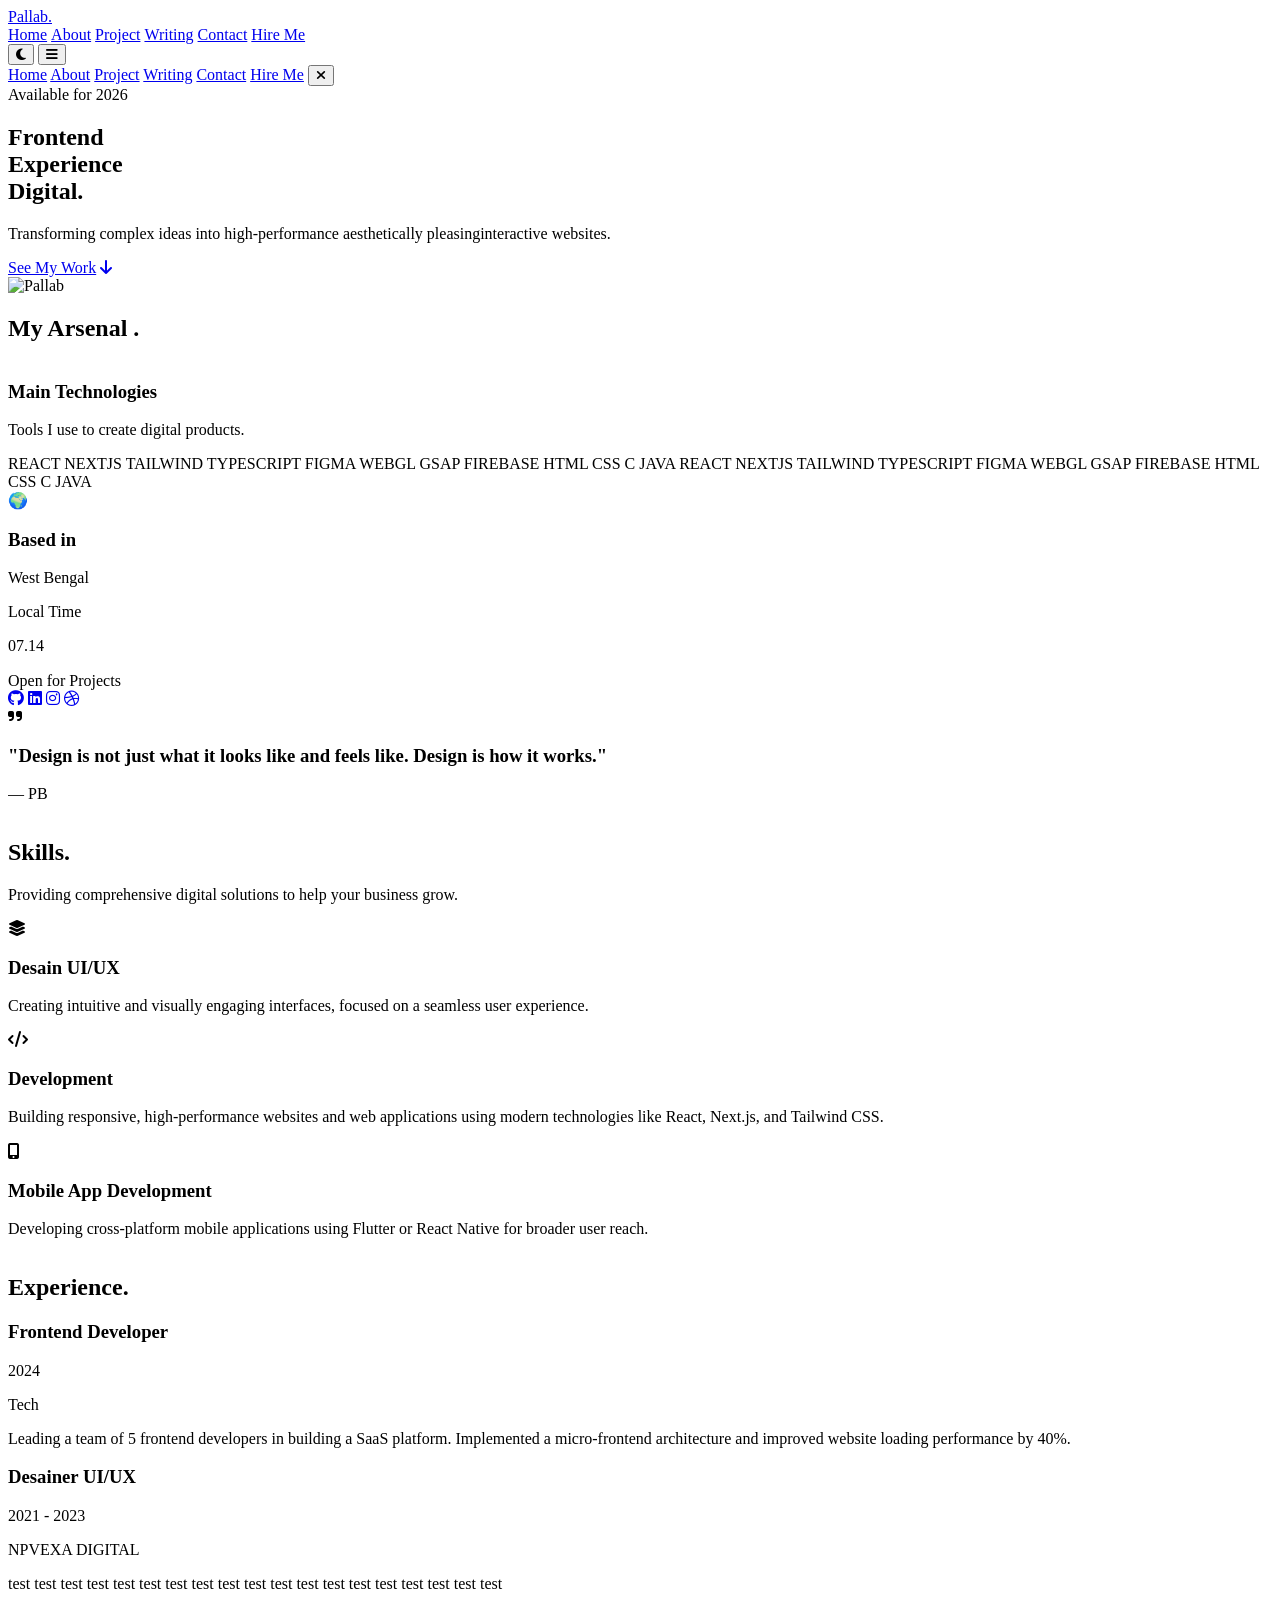
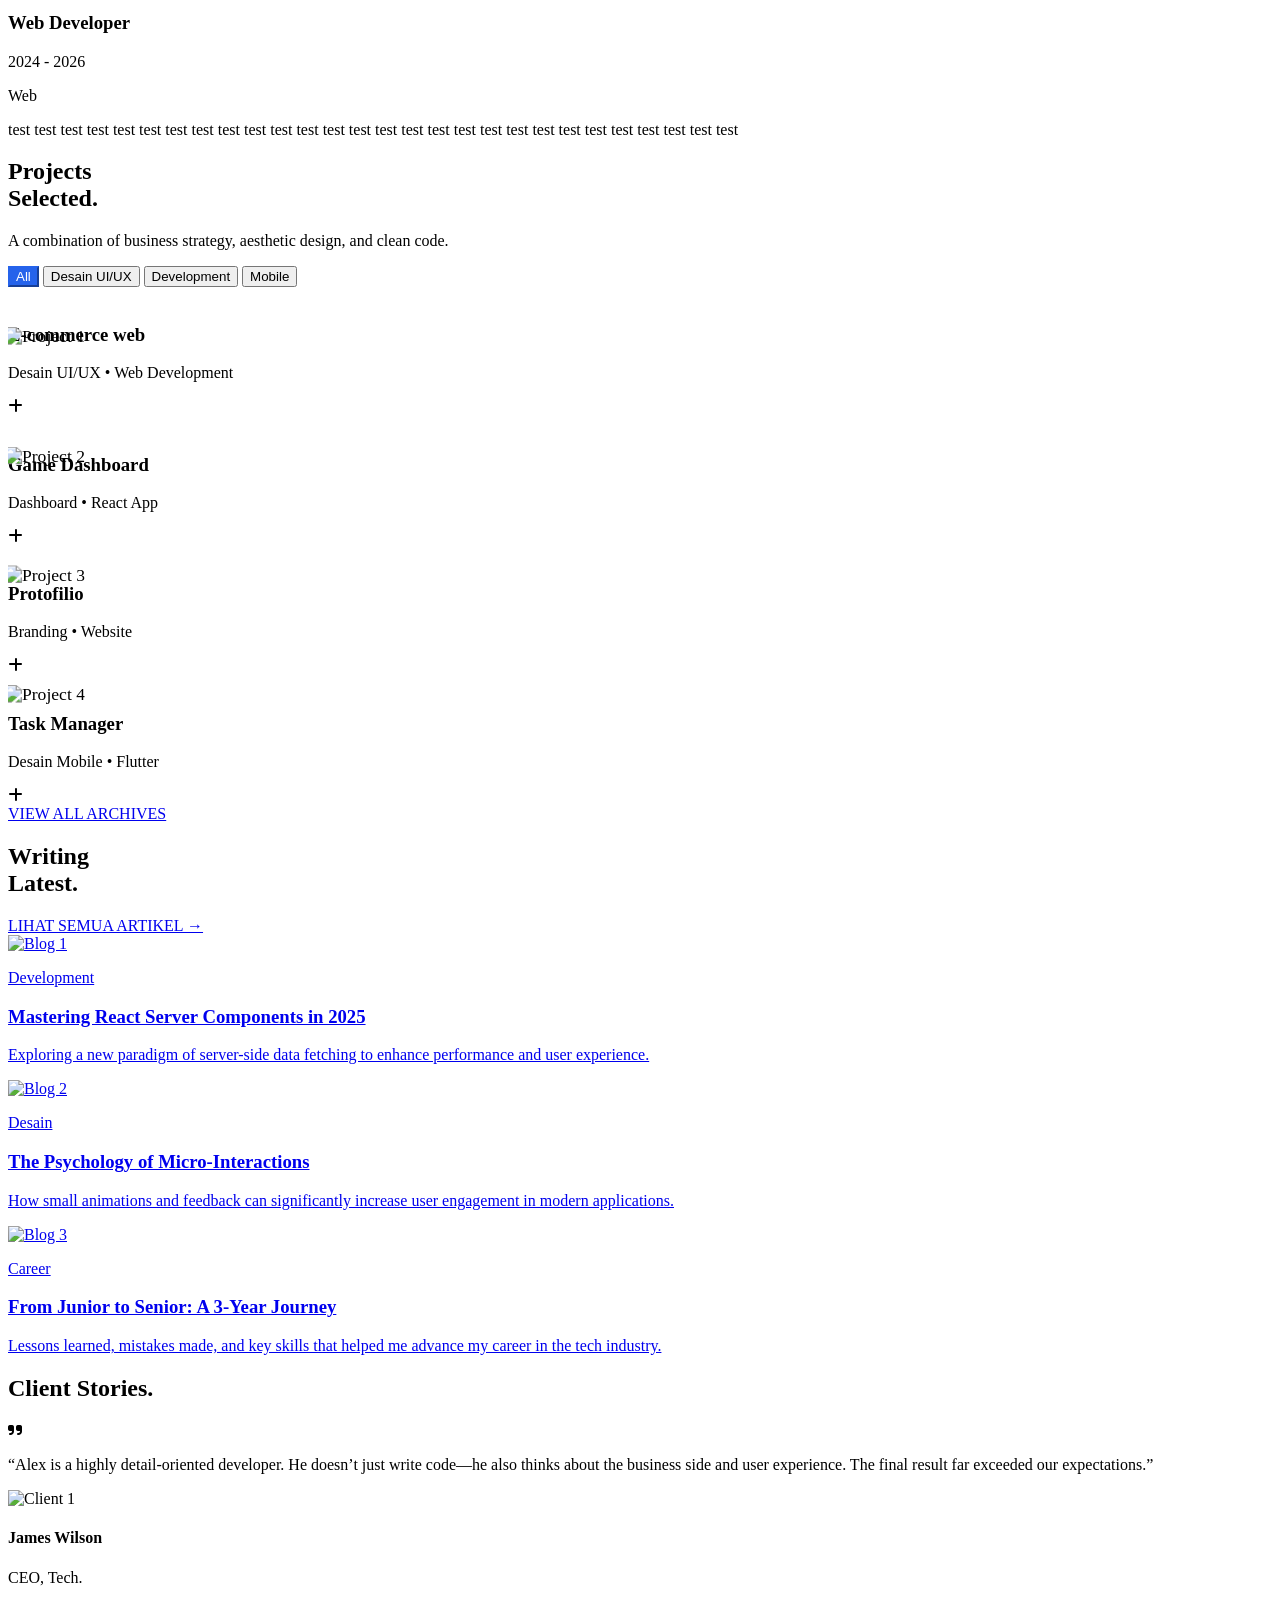
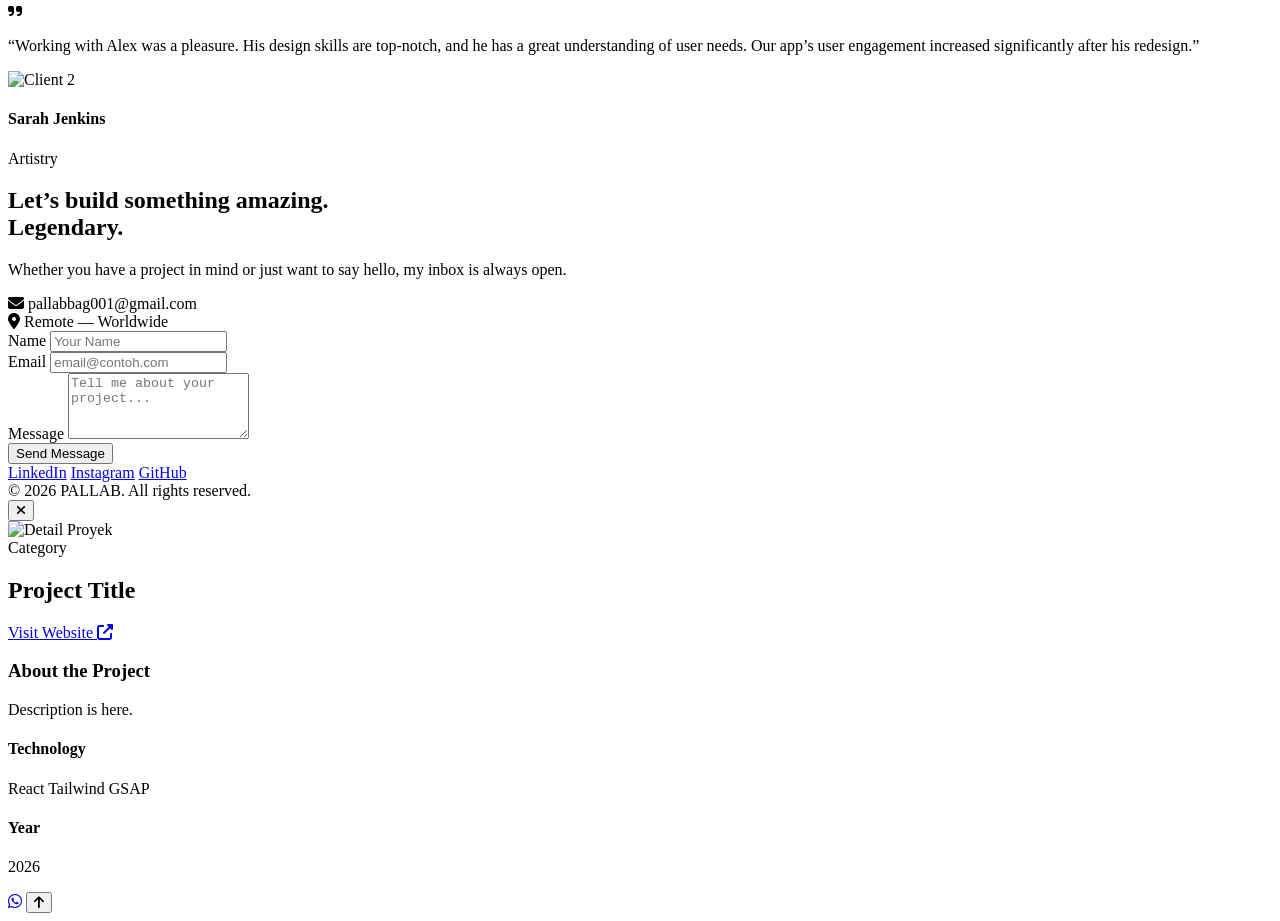
==== index.html @ 5e5b1714 "Add files via upload" ====
<!DOCTYPE html>
<html lang="id" class="scroll-smooth">
<head>
    <meta charset="UTF-8">
    <meta name="viewport" content="width=device-width, initial-scale=1.0">
    <title>PALLAB</title>
    <meta name="description" content="Portofolio PALLAB, seorang Creative Developer dan Desainer UI/UX berbasis di Indonesia yang mengkhususkan diri dalam pengalaman web interaktif.">
    <meta name="keywords" content="Creative Developer, UI/UX Designer, Frontend Developer, React, Tailwind CSS, Indonesia, Portfolio">
    <meta name="author" content="PALLAB">
    <meta name="theme-color" content="#2563eb">

    <!-- Google Fonts -->
    <link rel="preconnect" href="https://fonts.googleapis.com">
    <link rel="preconnect" href="https://fonts.gstatic.com" crossorigin>
    <link href="https://fonts.googleapis.com/css2?family=Plus+Jakarta+Sans:wght@300;400;500;600;700&family=Space+Grotesk:wght@500;700&display=swap" rel="stylesheet">
    
    <!-- Font Awesome -->
    <link rel="stylesheet" href="https://cdnjs.cloudflare.com/ajax/libs/font-awesome/6.4.0/css/all.min.css">

    <!-- Tailwind CSS (CDN) -->
    <script src="https://cdn.tailwindcss.com"></script>

    <!-- Tailwind Configuration -->
    <script>
        tailwind.config = {
            darkMode: 'class',
            theme: {
                fontFamily: {
                    sans: ['"Plus Jakarta Sans"', 'sans-serif'],
                    display: ['"Space Grotesk"', 'sans-serif'],
                },
                extend: {
                    colors: {
                        primary: '#2563eb',
                        secondary: '#4f46e5',
                        dark: '#050505',
                        surface: '#0a0a0a',
                        whatsapp: '#25D366',
                    },
                    animation: {
                        'fade-up': 'fadeUp 1s cubic-bezier(0.2, 0.8, 0.2, 1) forwards',
                        'marquee': 'marquee 30s linear infinite',
                        'spin-slow': 'spin 15s linear infinite',
                        'pulse-slow': 'pulse 4s cubic-bezier(0.4, 0, 0.6, 1) infinite',
                        'text-reveal': 'textReveal 1.2s cubic-bezier(0.2, 0.8, 0.2, 1) forwards',
                    },
                    keyframes: {
                        fadeUp: {
                            '0%': { opacity: '0', transform: 'translateY(40px)', filter: 'blur(10px)' },
                            '100%': { opacity: '1', transform: 'translateY(0)', filter: 'blur(0)' },
                        },
                        textReveal: {
                            '0%': { transform: 'translateY(100%)' },
                            '100%': { transform: 'translateY(0)' },
                        },
                        marquee: {
                            '0%': { transform: 'translateX(0%)' },
                            '100%': { transform: 'translateX(-100%)' },
                        }
                    }
                }
            }
        }
    </script>

    <!-- External Styles -->
    <link rel="stylesheet" href="styles.css">
</head>
<body class="bg-slate-50 text-slate-800 dark:bg-dark dark:text-slate-200 transition-colors duration-500 selection:bg-primary selection:text-white overflow-x-hidden">

    <!-- [NEW] Noise Texture Overlay -->
    <div class="fixed inset-0 z-[1] bg-noise pointer-events-none opacity-40 mix-blend-overlay"></div>

    <!-- Preloader -->
    <div id="preloader" class="fixed inset-0 z-[9999] bg-slate-50 dark:bg-dark flex items-center justify-center">
        <div class="flex flex-col items-center gap-4">
            <div class="relative w-16 h-16">
                <div class="absolute inset-0 border-4 border-slate-200 dark:border-white/10 rounded-full"></div>
                <div class="absolute inset-0 border-4 border-primary rounded-full border-t-transparent animate-spin"></div>
            </div>
            <span class="text-sm font-bold tracking-widest uppercase animate-pulse">PALLAB...</span>
        </div>
    </div>

    <!-- Toast Notification Container -->
    <div id="toast-container" class="fixed bottom-8 left-1/2 -translate-x-1/2 z-[100] flex flex-col gap-2 pointer-events-none"></div>

    <!-- Background Elements -->
    <div class="fixed inset-0 z-0 bg-grid-pattern pointer-events-none"></div>
    <div class="fixed top-0 left-1/2 -translate-x-1/2 w-[800px] h-[500px] bg-primary/20 rounded-full blur-[120px] pointer-events-none opacity-50 dark:opacity-20 z-0"></div>

    <!-- Navigation -->
    <header class="fixed top-0 left-0 right-0 z-50 flex justify-center px-4 pt-6">
        <nav class="bg-white/70 dark:bg-surface/70 backdrop-blur-xl border border-slate-200 dark:border-white/10 rounded-full px-6 py-3 flex items-center gap-8 shadow-sm transition-all duration-300 w-full max-w-4xl justify-between md:justify-start reveal-on-scroll">
            
            <a href="#" class="text-xl font-bold font-display tracking-tight text-slate-900 dark:text-white hoverable magnetic-btn focus:outline-none relative z-20">
                Pallab<span class="text-primary">.</span>
            </a>

            <!-- Desktop Menu -->
            <div class="hidden md:flex items-center gap-6 text-sm font-medium ml-auto relative z-20" id="desktop-menu">
                <a href="#home" class="nav-link text-slate-600 dark:text-slate-400 hover:text-primary dark:hover:text-white transition-colors hoverable magnetic-btn">Home</a>
                <a href="#about" class="nav-link text-slate-600 dark:text-slate-400 hover:text-primary dark:hover:text-white transition-colors hoverable magnetic-btn">About</a>
                <a href="#work" class="nav-link text-slate-600 dark:text-slate-400 hover:text-primary dark:hover:text-white transition-colors hoverable magnetic-btn">Project</a>
                <a href="#writing" class="nav-link text-slate-600 dark:text-slate-400 hover:text-primary dark:hover:text-white transition-colors hoverable magnetic-btn">Writing</a>
                <a href="#contact" class="nav-link text-slate-600 dark:text-slate-400 hover:text-primary dark:hover:text-white transition-colors hoverable magnetic-btn">Contact</a>
                <a href="#contact" class="px-5 py-2 bg-slate-900 dark:bg-white text-white dark:text-black rounded-full font-bold text-xs hover:scale-105 transition-transform hoverable magnetic-btn">Hire Me</a>
            </div>

            <div class="flex items-center gap-3 md:ml-4 border-l border-slate-200 dark:border-white/10 pl-4 md:pl-6 relative z-20">
                <button id="theme-toggle" aria-label="Ganti Mode Gelap" class="w-8 h-8 rounded-full flex items-center justify-center text-slate-500 hover:bg-slate-100 dark:hover:bg-white/10 transition-colors hoverable magnetic-btn focus:outline-none">
                    <i class="fas fa-moon"></i>
                </button>
                <button id="mobile-menu-btn" aria-label="Buka Menu" class="md:hidden text-slate-900 dark:text-white p-1 hoverable magnetic-btn focus:outline-none">
                    <i class="fas fa-bars text-lg"></i>
                </button>
            </div>
        </nav>
    </header>

    <!-- Mobile Menu Overlay -->
    <div id="mobile-menu" class="fixed inset-0 z-40 bg-white/95 dark:bg-black/95 backdrop-blur-xl flex flex-col items-center justify-center gap-8 opacity-0 pointer-events-none transition-all duration-300">
        <a href="#home" class="text-3xl font-display font-bold mobile-link hover:text-primary hoverable">Home</a>
        <a href="#about" class="text-3xl font-display font-bold mobile-link hover:text-primary hoverable">About</a>
        <a href="#work" class="text-3xl font-display font-bold mobile-link hover:text-primary hoverable">Project</a>
        <a href="#writing" class="text-3xl font-display font-bold mobile-link hover:text-primary hoverable">Writing</a>
        <a href="#contact" class="text-3xl font-display font-bold mobile-link hover:text-primary hoverable">Contact</a>
        <a href="#contact" class="px-6 py-3 bg-slate-900 text-white rounded-full text-2xl font-display font-bold mobile-link hoverable">Hire Me</a>
        <button id="close-menu" aria-label="Tutup Menu" class="absolute top-8 right-8 text-slate-500 hover:text-black dark:hover:text-white hoverable">
            <i class="fas fa-times text-2xl"></i>
        </button>
    </div>

    <!-- Hero Section -->
    <section id="home" class="section-spy relative min-h-screen flex items-center justify-center pt-20 overflow-hidden">
        <div class="container mx-auto px-6 relative z-10 max-w-6xl">
            <div class="grid grid-cols-1 lg:grid-cols-2 gap-12 items-center">
                <div class="text-center lg:text-left order-2 lg:order-1">
                    <div class="hero-badge inline-flex items-center gap-2 px-3 py-1.5 rounded-full bg-white/60 dark:bg-white/5 border border-slate-200 dark:border-white/10 backdrop-blur-sm mb-6">
                        <span class="relative flex h-2 w-2">
                            <span class="animate-ping absolute inline-flex h-full w-full rounded-full bg-green-400 opacity-75"></span>
                            <span class="relative inline-flex rounded-full h-2 w-2 bg-green-500"></span>
                        </span>
                        <span class="text-[10px] font-bold uppercase tracking-widest text-slate-500 dark:text-slate-400">Available for 2026</span>
                    </div>

                    <!-- Masked Text Reveal Animation -->
<h1 class="font-display text-5xl md:text-7xl lg:text-[6rem] font-bold leading-[1.1] md:leading-[0.9] tracking-tight mb-6 text-slate-900 dark:text-white">
    <!-- Baris 1: Muncul biasa dengan masking -->
    <div class="hero-heading-line overflow-hidden">
        <span class="block">Frontend</span>
    </div>
    
    <!-- Baris 2: Efek Gradasi Bergerak + Masking -->
    <div class="hero-heading-line overflow-hidden pb-2">
        <span class="block text-transparent bg-clip-text bg-gradient-to-r from-primary via-purple-500 to-secondary animate-gradient-x bg-[length:200%_auto]">Experience</span>
    </div>
    
    <!-- Baris 3: Muncul biasa dengan masking -->
    <div class="hero-heading-line overflow-hidden">
        <span class="block">Digital.</span>
    </div>
</h1>

                    <p class="hero-description text-lg text-slate-600 dark:text-slate-400 max-w-md mx-auto lg:mx-0 mb-10 leading-relaxed">
                        Transforming complex ideas into high-performance <span class="text-slate-900 dark:text-white font-semibold">aesthetically pleasing</span>interactive websites.
                    </p>

                    <div class="hero-buttons flex flex-col sm:flex-row gap-4 justify-center lg:justify-start">
                        <a href="#work" class="group relative px-8 py-3.5 bg-slate-900 dark:bg-white text-white dark:text-black rounded-full font-bold overflow-hidden hover:scale-[1.02] transition-transform shadow-xl shadow-primary/10 hoverable magnetic-btn focus:outline-none">
                            <span class="relative z-10">See My Work</span>
                            <div class="absolute inset-0 bg-primary transform scale-x-0 group-hover:scale-x-100 transition-transform origin-left duration-300"></div>
                        </a>
                        <a href="#contact" class="flex items-center justify-center w-12 h-12 rounded-full border border-slate-200 dark:border-white/20 hover:border-primary hover:text-primary transition-colors hoverable magnetic-btn focus:outline-none" aria-label="Gulir ke Kontak">
                            <i class="fas fa-arrow-down animate-bounce"></i>
                        </a>
                    </div>
                </div>

                <div class="hero-image-container relative h-[400px] md:h-[600px] flex items-center justify-center order-1 lg:order-2 perspective-1000">
                    <div class="absolute inset-0 bg-gradient-to-tr from-primary/20 to-secondary/20 rounded-full blur-3xl animate-pulse-slow"></div>
                    <div class="hero-circle-outer absolute w-64 h-64 md:w-96 md:h-96 border border-slate-200 dark:border-white/10 rounded-full animate-spin-slow"></div>
                    <div class="hero-circle-middle absolute w-48 h-48 md:w-72 md:h-72 border border-dashed border-slate-300 dark:border-white/20 rounded-full animate-spin-slow [animation-direction:reverse]"></div>
                    
                    <div class="hero-profile-img hero-image-glow relative w-56 h-56 md:w-80 md:h-80 rounded-full overflow-hidden border-4 border-white dark:border-white/10 shadow-2xl animate-[float_6s_ease-in-out_infinite] z-10 group cursor-pointer hoverable magnetic-btn">
                        <img src="images/photo1.png" 
                             alt="Pallab" 
                             width="800" height="800"
                             class="w-full h-full object-cover transition-transform duration-500 group-hover:scale-110">
                    </div>
                </div>
            </div>
        </div>
    </section>

    
    <section id="about" class="section-spy py-20 bg-white/50 dark:bg-white/5 border-y border-slate-200 dark:border-white/5 backdrop-blur-sm relative z-10">
        <div class="container mx-auto px-6 max-w-6xl">
            <h2 class="font-display text-4xl font-bold text-slate-900 dark:text-white mb-12 reveal-on-scroll">My Arsenal <span class="text-primary">.</span></h2>
            
            <div class="grid grid-cols-1 md:grid-cols-3 md:grid-rows-2 gap-6 h-auto md:h-[500px]">
                
                <!-- Card 1 -->
                <div class="bento-card spotlight-card col-span-1 md:col-span-2 bg-slate-100 dark:bg-surface border border-slate-200 dark:border-white/10 rounded-3xl p-8 flex flex-col justify-between overflow-hidden relative group hoverable reveal-on-scroll">
                    <div class="spotlight-overlay"></div>
                    <div class="absolute inset-0 bg-grid-pattern opacity-10 pointer-events-none"></div>
                    <div class="z-10">
                        <h3 class="text-xl font-bold text-slate-900 dark:text-white mb-2">Main Technologies</h3>
                        <p class="text-slate-500 text-sm">Tools I use to create digital products.</p>
                    </div>
                    <div class="absolute bottom-8 left-0 right-0 w-full overflow-hidden">
                        <div class="flex gap-8 animate-marquee whitespace-nowrap opacity-50 group-hover:opacity-100 transition-opacity">
                            <span class="text-5xl font-display font-bold text-slate-300 dark:text-slate-700">REACT NEXTJS TAILWIND TYPESCRIPT FIGMA WEBGL GSAP FIREBASE HTML CSS C JAVA</span>
                            <span class="text-5xl font-display font-bold text-slate-300 dark:text-slate-700">REACT NEXTJS TAILWIND TYPESCRIPT FIGMA WEBGL GSAP FIREBASE HTML CSS C JAVA</span>
                        </div>
                    </div>
                </div>

                <!-- Card 2 -->
                <div class="bento-card spotlight-card col-span-1 bg-slate-900 text-white rounded-3xl p-8 flex flex-col justify-between relative overflow-hidden hoverable reveal-on-scroll delay-100">
                    <div class="spotlight-overlay"></div>
                    <div class="absolute top-0 right-0 w-32 h-32 bg-primary blur-3xl opacity-30 rounded-full"></div>
                    <div class="relative z-10">
                        <div class="w-12 h-12 bg-white/10 rounded-full flex items-center justify-center mb-4 text-2xl animate-spin-slow">
                            🌍
                        </div>
                        <h3 class="text-xl font-bold mb-1">Based in</h3>
                        <p class="text-slate-400">West Bengal</p>
                    </div>
                    <div class="relative z-10">
                        <p class="text-xs text-slate-400 uppercase tracking-wider mb-1">Local Time</p>
                        <p id="local-time" class="text-3xl font-display font-bold font-mono">00:00</p>
                    </div>
                </div>

                <!-- Card 3 -->
                <div class="bento-card spotlight-card col-span-1 bg-white dark:bg-surface border border-slate-200 dark:border-white/10 rounded-3xl p-8 flex flex-col justify-center gap-6 hoverable reveal-on-scroll delay-200">
                    <div class="spotlight-overlay"></div>
                    <div class="relative z-10">
                        <span class="inline-flex items-center gap-2 px-3 py-1 rounded-full bg-green-100 dark:bg-green-900/30 text-green-600 dark:text-green-400 text-xs font-bold uppercase tracking-wide">
                            <span class="w-2 h-2 rounded-full bg-green-500 animate-pulse"></span> Open for Projects
                        </span>
                    </div>
                    <div class="flex gap-4 text-2xl text-slate-600 dark:text-slate-400 relative z-10">
                            <a href="https://github.com/PALLAB2005" target="_blank" rel="noopener noreferrer" class="hover:text-primary transition-colors hover:scale-110 transform"><i class="fab fa-github"></i></a>
                            <a href="https://www.linkedin.com/in/pallab-bag-816842332/" target="_blank" rel="noopener noreferrer" class="hover:text-primary transition-colors hover:scale-110 transform"><i class="fab fa-linkedin"></i></a>
                        <a href="https://www.instagram.com/_pallab_7890/" target="_blank" rel="noopener noreferrer" class="hover:text-primary transition-colors hover:scale-110 transform"><i class="fab fa-instagram"></i></a>
                        <a href="#" class="hover:text-primary transition-colors hover:scale-110 transform"><i class="fab fa-dribbble"></i></a>
                    </div>
                </div>

                <!-- Card 4 -->
                <div class="bento-card spotlight-card col-span-1 md:col-span-2 bg-gradient-to-br from-primary to-secondary text-white rounded-3xl p-8 flex flex-col justify-center relative overflow-hidden hoverable reveal-on-scroll delay-300">
                    <div class="spotlight-overlay"></div>
                    <i class="fas fa-quote-right absolute top-8 right-8 text-6xl text-white/10"></i>
                    <h3 class="text-2xl md:text-3xl font-display font-bold leading-tight relative z-10 max-w-lg">
                        "Design is not just what it looks like and feels like. Design is how it works."
                    </h3>
                    <p class="mt-4 text-white/80 text-sm font-mono relative z-10">— PB</p>
                </div>

            </div>
        </div>
    </section>

    <!-- Services Section -->
    <section id="services" class="section-spy py-24 relative z-10">
        <div class="container mx-auto px-6 max-w-6xl">
            <div class="text-center mb-16 reveal-on-scroll">
                <h2 class="font-display text-4xl md:text-5xl font-bold text-slate-900 dark:text-white mb-4">
                    Skills<span class="text-primary">.</span>
                </h2>
                <p class="text-slate-500 max-w-lg mx-auto">
                    Providing comprehensive digital solutions to help your business grow.
                </p>
            </div>

            <div class="grid grid-cols-1 md:grid-cols-3 gap-8">
                <div class="p-8 rounded-2xl bg-white dark:bg-surface border border-slate-200 dark:border-white/10 hover:border-primary/50 transition-all duration-300 hover:-translate-y-2 group hoverable reveal-on-scroll spotlight-card">
                    <div class="spotlight-overlay"></div>
                    <div class="w-12 h-12 bg-primary/10 rounded-lg flex items-center justify-center text-primary mb-6 text-2xl group-hover:bg-primary group-hover:text-white transition-colors relative z-10">
                        <i class="fas fa-layer-group"></i>
                    </div>
                    <h3 class="text-xl font-bold font-display text-slate-900 dark:text-white mb-3 relative z-10">Desain UI/UX</h3>
                    <p class="text-slate-500 text-sm leading-relaxed relative z-10">
                        Creating intuitive and visually engaging interfaces, focused on a seamless user experience.
                    </p>
                </div>
                <div class="p-8 rounded-2xl bg-white dark:bg-surface border border-slate-200 dark:border-white/10 hover:border-primary/50 transition-all duration-300 hover:-translate-y-2 group hoverable reveal-on-scroll delay-100 spotlight-card">
                    <div class="spotlight-overlay"></div>
                    <div class="w-12 h-12 bg-primary/10 rounded-lg flex items-center justify-center text-primary mb-6 text-2xl group-hover:bg-primary group-hover:text-white transition-colors relative z-10">
                        <i class="fas fa-code"></i>
                    </div>
                    <h3 class="text-xl font-bold font-display text-slate-900 dark:text-white mb-3 relative z-10">Development</h3>
                    <p class="text-slate-500 text-sm leading-relaxed relative z-10">
                        Building responsive, high-performance websites and web applications using modern technologies like React, Next.js, and Tailwind CSS.
                    </p>
                </div>
                <div class="p-8 rounded-2xl bg-white dark:bg-surface border border-slate-200 dark:border-white/10 hover:border-primary/50 transition-all duration-300 hover:-translate-y-2 group hoverable reveal-on-scroll delay-200 spotlight-card">
                    <div class="spotlight-overlay"></div>
                    <div class="w-12 h-12 bg-primary/10 rounded-lg flex items-center justify-center text-primary mb-6 text-2xl group-hover:bg-primary group-hover:text-white transition-colors relative z-10">
                        <i class="fas fa-mobile-alt"></i>
                    </div>
                    <h3 class="text-xl font-bold font-display text-slate-900 dark:text-white mb-3 relative z-10">Mobile App Development</h3>
                    <p class="text-slate-500 text-sm leading-relaxed relative z-10">
                        Developing cross-platform mobile applications using Flutter or React Native for broader user reach.
                    </p>
                </div>
            </div>
        </div>
    </section>

    <!-- Experience Section -->
    <section id="experience" class="section-spy py-24 bg-slate-50 dark:bg-[#080808]">
        <div class="container mx-auto px-6 max-w-5xl">
            <h2 class="font-display text-4xl md:text-5xl font-bold text-slate-900 dark:text-white mb-16 text-center reveal-on-scroll">
                Experience<span class="text-primary">.</span>
            </h2>

            <div class="relative border-l border-slate-200 dark:border-white/10 ml-4 md:ml-10 space-y-12">
                
                <!-- Item 1 -->
                <div class="relative pl-8 md:pl-12 group reveal-on-scroll">
                    <span class="absolute -left-[5px] top-2 w-2.5 h-2.5 rounded-full bg-slate-300 dark:bg-slate-700 group-hover:bg-primary transition-colors ring-4 ring-transparent group-hover:ring-primary/20"></span>
                    <div class="flex flex-col sm:flex-row gap-2 sm:items-center mb-2">
                        <h3 class="text-xl font-bold font-display text-slate-900 dark:text-white group-hover:text-primary transition-colors"> Frontend Developer</h3>
                        <span class="text-xs font-bold px-2 py-1 rounded bg-slate-200 dark:bg-white/10 text-slate-600 dark:text-slate-300 w-fit">2024</span>
                    </div>
                    <p class="text-primary font-medium mb-2">Tech</p>
                    <p class="text-slate-500 text-sm leading-relaxed max-w-2xl">
                       Leading a team of 5 frontend developers in building a SaaS platform. Implemented a micro-frontend architecture and improved website loading performance by 40%.
                    </p>
                </div>

                <!-- Item 2 -->
                <div class="relative pl-8 md:pl-12 group reveal-on-scroll delay-100">
                    <span class="absolute -left-[5px] top-2 w-2.5 h-2.5 rounded-full bg-slate-300 dark:bg-slate-700 group-hover:bg-primary transition-colors ring-4 ring-transparent group-hover:ring-primary/20"></span>
                    <div class="flex flex-col sm:flex-row gap-2 sm:items-center mb-2">
                        <h3 class="text-xl font-bold font-display text-slate-900 dark:text-white group-hover:text-primary transition-colors">Desainer UI/UX</h3>
                        <span class="text-xs font-bold px-2 py-1 rounded bg-slate-200 dark:bg-white/10 text-slate-600 dark:text-slate-300 w-fit">2021 - 2023</span>
                    </div>
                    <p class="text-primary font-medium mb-2">NPVEXA DIGITAL </p>
                    <p class="text-slate-500 text-sm leading-relaxed max-w-2xl">
                        test test test test test test test test test test test test test test test test test test test 
                    </p>
                </div>

                <!-- Item 3 -->
                <div class="relative pl-8 md:pl-12 group reveal-on-scroll delay-200">
                    <span class="absolute -left-[5px] top-2 w-2.5 h-2.5 rounded-full bg-slate-300 dark:bg-slate-700 group-hover:bg-primary transition-colors ring-4 ring-transparent group-hover:ring-primary/20"></span>
                    <div class="flex flex-col sm:flex-row gap-2 sm:items-center mb-2">
                        <h3 class="text-xl font-bold font-display text-slate-900 dark:text-white group-hover:text-primary transition-colors">Web Developer </h3>
                        <span class="text-xs font-bold px-2 py-1 rounded bg-slate-200 dark:bg-white/10 text-slate-600 dark:text-slate-300 w-fit">2024 - 2026</span>
                    </div>
                    <p class="text-primary font-medium mb-2">Web</p>
                    <p class="text-slate-500 text-sm leading-relaxed max-w-2xl">
                        test test test test test test test test test test test test test test test test test test test test test test test test test test test test 
                    </p>
                </div>

            </div>
        </div>
    </section>

    <!-- Selected Work -->
    <section id="work" class="section-spy py-24 relative z-10">
        <div class="container mx-auto px-6 max-w-6xl">
            <div class="flex flex-col md:flex-row justify-between items-end mb-12 gap-6 reveal-on-scroll">
                <h2 class="font-display text-4xl md:text-6xl font-bold text-slate-900 dark:text-white">
                    Projects<br>Selected<span class="text-primary">.</span>
                </h2>
                <p class="text-slate-500 text-sm md:text-base max-w-xs text-left md:text-right">
                   A combination of business strategy, aesthetic design, and clean code.
                </p>
            </div>

            <!-- Project Filters -->
            <div class="flex flex-wrap gap-4 mb-16 reveal-on-scroll delay-100" id="portfolio-filters">
                <button class="filter-btn active px-5 py-2 rounded-full border border-slate-200 dark:border-white/10 text-sm font-bold text-slate-600 dark:text-slate-300 hover:border-primary hover:text-primary transition-all hoverable magnetic-btn" data-filter="all">All</button>
                <button class="filter-btn px-5 py-2 rounded-full border border-slate-200 dark:border-white/10 text-sm font-bold text-slate-600 dark:text-slate-300 hover:border-primary hover:text-primary transition-all hoverable magnetic-btn" data-filter="design">Desain UI/UX</button>
                <button class="filter-btn px-5 py-2 rounded-full border border-slate-200 dark:border-white/10 text-sm font-bold text-slate-600 dark:text-slate-300 hover:border-primary hover:text-primary transition-all hoverable magnetic-btn" data-filter="dev">Development</button>
                <button class="filter-btn px-5 py-2 rounded-full border border-slate-200 dark:border-white/10 text-sm font-bold text-slate-600 dark:text-slate-300 hover:border-primary hover:text-primary transition-all hoverable magnetic-btn" data-filter="mobile">Mobile</button>
            </div>

            <div class="grid grid-cols-1 md:grid-cols-2 gap-x-8 gap-y-16 md:gap-y-32" id="projects-grid">
                
                <!-- Project 1 -->
                <article class="project-item spotlight-card group cursor-pointer project-trigger hoverable reveal-on-scroll" 
                         data-filter-category="dev design"
                         data-title="E-commerce web" 
                         data-category="Desain UI/UX • Development"
                         data-image="images/Cleveroad.jpg" 
                         data-desc="A premium fashion e-commerce platform. Headless CMS architecture with a Next.js frontend.">
                    <div class="spotlight-overlay"></div>
                    <div class="project-card relative w-full aspect-[4/3] bg-slate-200 dark:bg-surface rounded-2xl overflow-hidden mb-6 preserve-3d transition-transform duration-300 shadow-lg group-hover:shadow-xl border border-slate-200 dark:border-white/5">
                        <div class="absolute inset-0 overflow-hidden transform-gpu">
                             <img src="images/Cleveroad.jpg" 
                                  loading="lazy"
                                  width="1200" height="900"
                                  class="w-full h-full object-cover transition-transform duration-700 group-hover:scale-105 parallax-img" alt="Project 1">
                             <div class="absolute inset-0 bg-black/10 group-hover:bg-transparent transition-colors duration-500"></div>
                        </div>
                    </div>
                    <div class="flex justify-between items-start border-b border-slate-200 dark:border-white/10 pb-4 relative z-10">
                        <div>
                            <h3 class="text-2xl font-display font-bold text-slate-900 dark:text-white mb-1 group-hover:text-primary transition-colors">E-commerce web</h3>
                            <p class="text-slate-500 text-sm">Desain UI/UX • Web Development</p>
                        </div>
                        <span class="w-8 h-8 flex items-center justify-center rounded-full border border-slate-200 dark:border-slate-700 group-hover:bg-slate-900 group-hover:text-white dark:group-hover:bg-white dark:group-hover:text-black transition-all">
                            <i class="fas fa-plus group-hover:rotate-90 transition-transform"></i>
                        </span>
                    </div>
                </article>

                <!-- Project 2 -->
                <article class="project-item spotlight-card group cursor-pointer md:mt-24 project-trigger hoverable reveal-on-scroll delay-100"
                         data-filter-category="dev"
                         data-title="Game Dashboard" 
                         data-category="Dashboard • React App"
                         data-image="images/Game Dashboard Design.jpg"
                         data-desc="A real-time financial dashboard. Interactive data visualizations built with D3.js.">
                    <div class="spotlight-overlay"></div>
                    <div class="project-card relative w-full aspect-[4/3] bg-slate-200 dark:bg-surface rounded-2xl overflow-hidden mb-6 preserve-3d transition-transform duration-300 shadow-lg group-hover:shadow-xl border border-slate-200 dark:border-white/5">
                        <div class="absolute inset-0 overflow-hidden transform-gpu">
                             <img src="images/Game Dashboard Design.jpg" 
                                  loading="lazy"
                                  width="1200" height="900"
                                  class="w-full h-full object-cover transition-transform duration-700 group-hover:scale-105 parallax-img" alt="Project 2">
                             <div class="absolute inset-0 bg-black/10 group-hover:bg-transparent transition-colors duration-500"></div>
                        </div>
                    </div>
                    <div class="flex justify-between items-start border-b border-slate-200 dark:border-white/10 pb-4 relative z-10">
                        <div>
                            <h3 class="text-2xl font-display font-bold text-slate-900 dark:text-white mb-1 group-hover:text-primary transition-colors">Game Dashboard</h3>
                            <p class="text-slate-500 text-sm">Dashboard • React App</p>
                        </div>
                        <span class="w-8 h-8 flex items-center justify-center rounded-full border border-slate-200 dark:border-slate-700 group-hover:bg-slate-900 group-hover:text-white dark:group-hover:bg-white dark:group-hover:text-black transition-all">
                            <i class="fas fa-plus group-hover:rotate-90 transition-transform"></i>
                        </span>
                    </div>
                </article>

                <!-- Project 3 -->
                <article class="project-item spotlight-card group cursor-pointer project-trigger hoverable reveal-on-scroll"
                         data-filter-category="design"
                         data-title="Protofolio" 
                         data-category="Branding • Website"
                         data-image="images/Capture d'écran 2025-10-22 182207.png"
                         data-desc="A complete rebranding of an architecture firm. Minimalist grid layout and subtle animations.">
                    <div class="spotlight-overlay"></div>
                    <div class="project-card relative w-full aspect-[4/3] bg-slate-200 dark:bg-surface rounded-2xl overflow-hidden mb-6 preserve-3d transition-transform duration-300 shadow-lg group-hover:shadow-xl border border-slate-200 dark:border-white/5">
                        <div class="absolute inset-0 overflow-hidden transform-gpu">
                             <img src="images/Capture d'écran 2025-10-22 182207.png" 
                                  loading="lazy"
                                  width="1200" height="900"
                                  class="w-full h-full object-cover transition-transform duration-700 group-hover:scale-105 parallax-img" alt="Project 3">
                             <div class="absolute inset-0 bg-black/10 group-hover:bg-transparent transition-colors duration-500"></div>
                        </div>
                    </div>
                    <div class="flex justify-between items-start border-b border-slate-200 dark:border-white/10 pb-4 relative z-10">
                        <div>
                            <h3 class="text-2xl font-display font-bold text-slate-900 dark:text-white mb-1 group-hover:text-primary transition-colors">Protofilio</h3>
                            <p class="text-slate-500 text-sm">Branding • Website</p>
                        </div>
                        <span class="w-8 h-8 flex items-center justify-center rounded-full border border-slate-200 dark:border-slate-700 group-hover:bg-slate-900 group-hover:text-white dark:group-hover:bg-white dark:group-hover:text-black transition-all">
                            <i class="fas fa-plus group-hover:rotate-90 transition-transform"></i>
                        </span>
                    </div>
                </article>

                <!-- Project 4 -->
                <article class="project-item spotlight-card group cursor-pointer md:mt-24 project-trigger hoverable reveal-on-scroll delay-100"
                         data-filter-category="mobile design"
                         data-title="FitTrack Pro" 
                         data-category="Desain Mobile • Flutter"
                         data-image="images/Task manager app.jpg" 
                         data-desc="Aplikasi kebugaran dengan gamifikasi dan pelacakan GPS. Dikembangkan dengan Flutter.">
                    <div class="spotlight-overlay"></div>
                    <div class="project-card relative w-full aspect-[4/3] bg-slate-200 dark:bg-surface rounded-2xl overflow-hidden mb-6 preserve-3d transition-transform duration-300 shadow-lg group-hover:shadow-xl border border-slate-200 dark:border-white/5">
                        <div class="absolute inset-0 overflow-hidden transform-gpu">
                             <img src="images/Task manager app.jpg" 
                                  loading="lazy"
                                  width="1200" height="900"
                                  class="w-full h-full object-cover transition-transform duration-700 group-hover:scale-105 parallax-img" alt="Project 4">
                             <div class="absolute inset-0 bg-black/10 group-hover:bg-transparent transition-colors duration-500"></div>
                        </div>
                    </div>
                    <div class="flex justify-between items-start border-b border-slate-200 dark:border-white/10 pb-4 relative z-10">
                        <div>
                            <h3 class="text-2xl font-display font-bold text-slate-900 dark:text-white mb-1 group-hover:text-primary transition-colors">Task Manager</h3>
                            <p class="text-slate-500 text-sm">Desain Mobile • Flutter</p>
                        </div>
                        <span class="w-8 h-8 flex items-center justify-center rounded-full border border-slate-200 dark:border-slate-700 group-hover:bg-slate-900 group-hover:text-white dark:group-hover:bg-white dark:group-hover:text-black transition-all">
                            <i class="fas fa-plus group-hover:rotate-90 transition-transform"></i>
                        </span>
                    </div>
                </article>

            </div>
            
            <div class="text-center mt-24">
                <a href="#" class="inline-block px-8 py-3 rounded-full border border-slate-200 dark:border-slate-700 text-slate-600 dark:text-slate-300 hover:bg-slate-900 hover:text-white dark:hover:bg-white dark:hover:text-black transition-all text-sm font-semibold tracking-wide hoverable magnetic-btn focus:outline-none">
                    VIEW ALL ARCHIVES
                </a>
            </div>
        </div>
    </section>


    <section id="writing" class="section-spy py-24 bg-slate-50 dark:bg-[#080808]">
        <div class="container mx-auto px-6 max-w-6xl">
            <div class="flex flex-col md:flex-row justify-between items-end mb-12 gap-6 reveal-on-scroll">
                <h2 class="font-display text-4xl font-bold text-slate-900 dark:text-white">
                    Writing<br>Latest<span class="text-primary">.</span>
                </h2>
                <a href="#" class="text-slate-500 text-sm font-bold hover:text-primary transition-colors hoverable magnetic-btn">LIHAT SEMUA ARTIKEL →</a>
            </div>

            <div class="grid grid-cols-1 md:grid-cols-3 gap-8">
                <!-- Article 1 -->
                <a href="#" class="group block hoverable reveal-on-scroll">
                    <div class="h-64 rounded-2xl overflow-hidden mb-6 relative">
                        <img src="https://images.unsplash.com/photo-1633356122544-f134324a6cee?ixlib=rb-4.0.3&auto=format&fit=crop&w=800&q=80" alt="Blog 1" class="w-full h-full object-cover transition-transform duration-500 group-hover:scale-110">
                        <div class="absolute inset-0 bg-black/20 group-hover:bg-transparent transition-colors"></div>
                    </div>
                    <p class="text-primary text-xs font-bold uppercase tracking-wider mb-2">Development</p>
                    <h3 class="text-xl font-bold text-slate-900 dark:text-white mb-2 group-hover:text-primary transition-colors">Mastering React Server Components in 2025</h3>
                    <p class="text-slate-500 text-sm leading-relaxed line-clamp-2">Exploring a new paradigm of server-side data fetching to enhance performance and user experience.</p>
                </a>

                <!-- Article 2 -->
                <a href="#" class="group block hoverable reveal-on-scroll delay-100">
                    <div class="h-64 rounded-2xl overflow-hidden mb-6 relative">
                        <img src="https://images.unsplash.com/photo-1618005182384-a83a8bd57fbe?ixlib=rb-4.0.3&auto=format&fit=crop&w=800&q=80" alt="Blog 2" class="w-full h-full object-cover transition-transform duration-500 group-hover:scale-110">
                        <div class="absolute inset-0 bg-black/20 group-hover:bg-transparent transition-colors"></div>
                    </div>
                    <p class="text-primary text-xs font-bold uppercase tracking-wider mb-2">Desain</p>
                    <h3 class="text-xl font-bold text-slate-900 dark:text-white mb-2 group-hover:text-primary transition-colors">The Psychology of Micro-Interactions</h3>
                    <p class="text-slate-500 text-sm leading-relaxed line-clamp-2">How small animations and feedback can significantly increase user engagement in modern applications.</p>
                </a>

                <!-- Article 3 -->
                <a href="#" class="group block hoverable reveal-on-scroll delay-200">
                    <div class="h-64 rounded-2xl overflow-hidden mb-6 relative">
                        <img src="https://images.unsplash.com/photo-1555066931-4365d14bab8c?ixlib=rb-4.0.3&auto=format&fit=crop&w=800&q=80" alt="Blog 3" class="w-full h-full object-cover transition-transform duration-500 group-hover:scale-110">
                        <div class="absolute inset-0 bg-black/20 group-hover:bg-transparent transition-colors"></div>
                    </div>
                    <p class="text-primary text-xs font-bold uppercase tracking-wider mb-2">Career</p>
                    <h3 class="text-xl font-bold text-slate-900 dark:text-white mb-2 group-hover:text-primary transition-colors">From Junior to Senior: A 3-Year Journey</h3>
                    <p class="text-slate-500 text-sm leading-relaxed line-clamp-2">Lessons learned, mistakes made, and key skills that helped me advance my career in the tech industry.</p>
                </a>
            </div>
        </div>
    </section>


    <section id="testimonials" class="section-spy py-24 relative overflow-hidden">
        <div class="container mx-auto px-6 max-w-6xl relative z-10">
            <h2 class="font-display text-4xl md:text-5xl font-bold text-slate-900 dark:text-white mb-16 text-center reveal-on-scroll">
                Client Stories<span class="text-primary">.</span>
            </h2>

            <div class="grid grid-cols-1 md:grid-cols-2 gap-8">
                <div class="bg-slate-50 dark:bg-surface border border-slate-200 dark:border-white/10 p-8 rounded-2xl relative reveal-on-scroll">
                    <div class="text-primary text-4xl absolute top-6 right-8 opacity-20"><i class="fas fa-quote-right"></i></div>
                    <p class="text-slate-600 dark:text-slate-300 text-lg leading-relaxed mb-6 italic">
                        “Alex is a highly detail-oriented developer. He doesn’t just write code—he also thinks about 
                        the business side and user experience. The final result far exceeded our expectations.”
                    </p>
                    <div class="flex items-center gap-4">
                        <div class="w-12 h-12 bg-slate-300 rounded-full overflow-hidden">
                            <img src="https://images.unsplash.com/photo-1560250097-0b93528c311a?ixlib=rb-4.0.3&auto=format&fit=crop&w=200&q=80" loading="lazy" width="200" height="200" class="w-full h-full object-cover" alt="Client 1">
                        </div>
                        <div>
                            <h4 class="font-bold text-slate-900 dark:text-white">James Wilson</h4>
                            <p class="text-xs text-slate-500 uppercase tracking-wider">CEO, Tech.</p>
                        </div>
                    </div>
                </div>

                <div class="bg-slate-50 dark:bg-surface border border-slate-200 dark:border-white/10 p-8 rounded-2xl relative reveal-on-scroll delay-100">
                    <div class="text-primary text-4xl absolute top-6 right-8 opacity-20"><i class="fas fa-quote-right"></i></div>
                    <p class="text-slate-600 dark:text-slate-300 text-lg leading-relaxed mb-6 italic">
                        “Working with Alex was a pleasure. His design skills are top-notch, and he has a great 
                        understanding of user needs. Our app’s user engagement increased significantly after his redesign.”
                    </p>
                    <div class="flex items-center gap-4">
                        <div class="w-12 h-12 bg-slate-300 rounded-full overflow-hidden">
                            <img src="https://images.unsplash.com/photo-1573496359142-b8d87734a5a2?ixlib=rb-4.0.3&auto=format&fit=crop&w=200&q=80" loading="lazy" width="200" height="200" class="w-full h-full object-cover" alt="Client 2">
                        </div>
                        <div>
                            <h4 class="font-bold text-slate-900 dark:text-white">Sarah Jenkins</h4>
                            <p class="text-xs text-slate-500 uppercase tracking-wider">Artistry</p>
                        </div>
                    </div>
                </div>
            </div>
        </div>
    </section>


    <section id="contact" class="section-spy py-24 md:py-32 relative overflow-hidden bg-slate-100 dark:bg-[#080808]">
        <div class="absolute inset-0 bg-grid-pattern opacity-30 pointer-events-none"></div>
        
        <div class="container mx-auto px-6 relative z-10 max-w-5xl">
            <div class="grid grid-cols-1 lg:grid-cols-2 gap-16 items-center">
                <div class="text-center lg:text-left">
                    <h2 class="font-display text-4xl md:text-6xl font-bold text-slate-900 dark:text-white mb-6 tracking-tighter leading-tight reveal-on-scroll">
                        Let’s build something amazing.<br>
                        <span class="text-transparent bg-clip-text bg-gradient-to-r from-primary to-secondary">Legendary.</span>
                    </h2>
                    <p class="text-slate-500 mb-8 text-lg reveal-on-scroll delay-100">
                        Whether you have a project in mind or just want to say hello, my inbox is always open.
                    </p>
                    <div class="space-y-4 text-left hidden lg:block reveal-on-scroll delay-200">
                        <div class="flex items-center gap-4 text-slate-600 dark:text-slate-400">
                            <i class="fas fa-envelope text-primary w-6"></i>
                            <span>pallabbag001@gmail.com</span>
                        </div>
                        <div class="flex items-center gap-4 text-slate-600 dark:text-slate-400">
                            <i class="fas fa-map-marker-alt text-primary w-6"></i>
                            <span>Remote — Worldwide</span>
                        </div>
                    </div>
                </div>


                <div class="bg-white dark:bg-surface p-8 rounded-3xl shadow-xl border border-slate-200 dark:border-white/10 reveal-on-scroll delay-300">
                    <form class="space-y-6" id="contact-form">
                        <div>
                            <label class="block text-sm font-bold text-slate-700 dark:text-slate-300 mb-2">Name</label>
                            <input type="text" class="w-full px-4 py-3 rounded-xl bg-slate-50 dark:bg-white/5 border border-slate-200 dark:border-white/10 focus:border-primary focus:ring-1 focus:ring-primary outline-none transition-all dark:text-white hoverable magnetic-btn" placeholder="Your Name" required>
                        </div>
                        <div>
                            <label class="block text-sm font-bold text-slate-700 dark:text-slate-300 mb-2">Email</label>
                            <input type="email" class="w-full px-4 py-3 rounded-xl bg-slate-50 dark:bg-white/5 border border-slate-200 dark:border-white/10 focus:border-primary focus:ring-1 focus:ring-primary outline-none transition-all dark:text-white hoverable magnetic-btn" placeholder="email@contoh.com" required>
                        </div>
                        <div>
                            <label class="block text-sm font-bold text-slate-700 dark:text-slate-300 mb-2">Message</label>
                            <textarea rows="4" class="w-full px-4 py-3 rounded-xl bg-slate-50 dark:bg-white/5 border border-slate-200 dark:border-white/10 focus:border-primary focus:ring-1 focus:ring-primary outline-none transition-all dark:text-white hoverable magnetic-btn" placeholder="Tell me about your project..." required></textarea>
                        </div>
                        <button type="submit" class="w-full py-4 bg-slate-900 dark:bg-white text-white dark:text-black rounded-xl font-bold text-lg hover:scale-[1.02] transition-transform shadow-lg hoverable magnetic-btn focus:outline-none">
                            Send Message
                        </button>
                    </form>
                </div>
            </div>

            <footer class="mt-24 pt-8 border-t border-slate-200 dark:border-white/10 flex flex-col md:flex-row justify-between items-center text-sm text-slate-500 reveal-on-scroll">
                <div class="flex gap-6 mb-4 md:mb-0">
                    <a href="https://www.linkedin.com/in/pallab-bag-816842332/" class="hover:text-primary transition-colors hoverable focus:outline-none magnetic-btn">LinkedIn</a>
                    <a href="https://www.instagram.com/_pallab_7890/" class="hover:text-primary transition-colors hoverable focus:outline-none magnetic-btn">Instagram</a>
                    <a href="https://github.com/PALLAB2005" class="hover:text-primary transition-colors hoverable focus:outline-none magnetic-btn">GitHub</a>
                    
                </div>
                <div>© <span id="year">2026</span> PALLAB. All rights reserved.</div>
            </footer>
        </div>
    </section>

    <div id="project-modal" class="fixed inset-0 z-[100] hidden">

        <div class="absolute inset-0 bg-black/60 backdrop-blur-sm transition-opacity opacity-0" id="modal-backdrop"></div>
        
        <div class="absolute inset-0 flex items-center justify-center p-4 pointer-events-none">
            <div class="bg-white dark:bg-[#111] w-full max-w-4xl max-h-[90vh] overflow-y-auto rounded-3xl shadow-2xl transform scale-95 opacity-0 transition-all duration-300 pointer-events-auto border border-slate-200 dark:border-white/10" id="modal-content">
                <div class="relative">

                    <button id="close-modal" aria-label="Tutup Modal" class="absolute top-4 right-4 w-10 h-10 bg-white/50 dark:bg-black/50 backdrop-blur rounded-full flex items-center justify-center text-slate-900 dark:text-white hover:bg-red-500 hover:text-white transition-colors z-10 hoverable focus:outline-none">
                        <i class="fas fa-times"></i>
                    </button>
                    
                    <div class="h-64 md:h-96 w-full overflow-hidden">
                        <img id="modal-image" src="" class="w-full h-full object-cover" alt="Detail Proyek">
                    </div>

                    <div class="p-8 md:p-12">
                        <div class="flex flex-col md:flex-row justify-between items-start gap-4 mb-6">
                            <div>
                                <span id="modal-category" class="text-primary font-bold text-sm tracking-widest uppercase mb-2 block">Category</span>
                                <h2 id="modal-title" class="text-3xl md:text-5xl font-display font-bold text-slate-900 dark:text-white">Project Title</h2>
                            </div>
                            <a href="#" class="px-6 py-3 bg-slate-900 dark:bg-white text-white dark:text-black rounded-full font-bold text-sm hover:scale-105 transition-transform whitespace-nowrap hoverable focus:outline-none">
                                Visit Website <i class="fas fa-external-link-alt ml-2"></i>
                            </a>
                        </div>
                        
                        <div class="grid grid-cols-1 md:grid-cols-3 gap-12">
                            <div class="md:col-span-2">
                                <h3 class="text-lg font-bold text-slate-900 dark:text-white mb-4">About the Project</h3>
                                <p id="modal-desc" class="text-slate-600 dark:text-slate-300 leading-relaxed text-lg">
                                    Description is here.
                                </p>
                            </div>
                            <div class="space-y-6">
                                <div>
                                    <h4 class="text-sm font-bold text-slate-900 dark:text-white uppercase tracking-wider mb-2">Technology</h4>
                                    <div class="flex flex-wrap gap-2">
                                        <span class="px-3 py-1 bg-slate-100 dark:bg-white/10 rounded-full text-xs font-medium text-slate-600 dark:text-slate-300">React</span>
                                        <span class="px-3 py-1 bg-slate-100 dark:bg-white/10 rounded-full text-xs font-medium text-slate-600 dark:text-slate-300">Tailwind</span>
                                        <span class="px-3 py-1 bg-slate-100 dark:bg-white/10 rounded-full text-xs font-medium text-slate-600 dark:text-slate-300">GSAP</span>
                                    </div>
                                </div>
                                <div>
                                    <h4 class="text-sm font-bold text-slate-900 dark:text-white uppercase tracking-wider mb-2">Year</h4>
                                    <p class="text-slate-600 dark:text-slate-400">2026</p>
                                </div>
                            </div>
                        </div>
                    </div>
                </div>
            </div>
        </div>
    </div>

    <a href="https://wa.me/919674154722" target="_blank" rel="noopener noreferrer" aria-label="Chat WhatsApp" class="fixed bottom-8 right-8 z-[60] w-14 h-14 bg-[#25D366] text-white rounded-full flex items-center justify-center shadow-2xl hover:scale-110 transition-transform duration-300 hoverable magnetic-btn group">
        <span class="absolute inline-flex h-full w-full rounded-full bg-[#25D366] opacity-30 animate-ping"></span>
        <i class="fab fa-whatsapp text-3xl leading-none z-10 group-hover:rotate-12 transition-transform"></i>
    </a>

    <button id="scrollToTopBtn" aria-label="Gulir ke Atas" class="fixed bottom-28 right-8 z-50 w-12 h-12 bg-white dark:bg-surface border border-slate-200 dark:border-white/20 rounded-full flex items-center justify-center text-slate-600 dark:text-white shadow-lg translate-y-20 opacity-0 transition-all duration-300 hover:border-primary hover:text-primary hover:-translate-y-1 hoverable focus:outline-none">
        <i class="fas fa-arrow-up"></i>
    </button>
    

    <script src="script.js"></script>
</body>
</html>
---- styles.css ----
.bg-grid-pattern {
    background-size: 40px 40px;
    background-image: linear-gradient(to right, rgba(0, 0, 0, 0.05) 1px, transparent 1px),
                      linear-gradient(to bottom, rgba(0, 0, 0, 0.05) 1px, transparent 1px);
    mask-image: linear-gradient(to bottom, black 40%, transparent 100%);
    -webkit-mask-image: linear-gradient(to bottom, black 40%, transparent 100%);
}
.dark .bg-grid-pattern {
    background-image: linear-gradient(to right, rgba(255, 255, 255, 0.05) 1px, transparent 1px),
                      linear-gradient(to bottom, rgba(255, 255, 255, 0.05) 1px, transparent 1px);
}

.bg-noise {
    background-image: url("data:image/svg+xml,%3Csvg viewBox='0 0 200 200' xmlns='http://www.w3.org/2000/svg'%3E%3Cfilter id='noiseFilter'%3E%3CfeTurbulence type='fractalNoise' baseFrequency='0.65' numOctaves='3' stitchTiles='stitch'/%3E%3C/filter%3E%3Crect width='100%25' height='100%25' filter='url(%23noiseFilter)' opacity='0.05'/%3E%3C/svg%3E");
}

.preserve-3d { transform-style: preserve-3d; }
.perspective-1000 { perspective: 1000px; }
.backface-hidden { backface-visibility: hidden; }
.parallax-img { will-change: transform; }
.no-scrollbar::-webkit-scrollbar { display: none; }
.no-scrollbar { -ms-overflow-style: none; scrollbar-width: none; }

#preloader {
    transition: opacity 0.6s cubic-bezier(0.2, 0.8, 0.2, 1), visibility 0.6s;
}
#preloader.hide {
    opacity: 0;
    visibility: hidden;
}

/* Toast Animation */
.toast-enter {
    transform: translateY(100%) scale(0.9);
    opacity: 0;
}
.toast-enter-active {
    transform: translateY(0) scale(1);
    opacity: 1;
    transition: all 0.5s cubic-bezier(0.34, 1.56, 0.64, 1);
}
.toast-exit {
    transform: translateY(0) scale(1);
    opacity: 1;
}
.toast-exit-active {
    transform: translateY(20px) scale(0.9);
    opacity: 0;
    transition: all 0.3s cubic-bezier(0.2, 0.8, 0.2, 1);
}

*:focus-visible {
    outline: 2px solid #2563eb;
    outline-offset: 4px;
}

/* Filter Button Active State */
.filter-btn.active {
    background-color: #2563eb;
    color: white;
    border-color: #2563eb;
}
.dark .filter-btn.active {
    color: white;
}

/* Spotlight & Hover Effects */
.spotlight-card {
    position: relative;
    overflow: hidden;
    transition: transform 0.4s cubic-bezier(0.2, 0.8, 0.2, 1), box-shadow 0.4s ease;
}
.spotlight-card:hover {
    transform: translateY(-5px);
    box-shadow: 0 20px 40px -10px rgba(0,0,0,0.1);
}
.dark .spotlight-card:hover {
    box-shadow: 0 20px 40px -10px rgba(255,255,255,0.05);
}
.spotlight-overlay {
    pointer-events: none;
    position: absolute;
    inset: 0;
    opacity: 0;
    transition: opacity 0.3s;
    background: radial-gradient(600px circle at var(--mouse-x) var(--mouse-y), rgba(37, 99, 235, 0.1), transparent 40%);
    z-index: 20;
}
.spotlight-card:hover .spotlight-overlay {
    opacity: 1;
}

/* Modern Scroll Reveal */
.reveal-on-scroll {
    opacity: 0;
    filter: blur(10px);
    transform: translateY(30px) scale(0.95);
    transition: all 1s cubic-bezier(0.2, 0.8, 0.2, 1);
    will-change: opacity, filter, transform;
}
.reveal-on-scroll.is-visible {
    opacity: 1;
    filter: blur(0);
    transform: translateY(0) scale(1);
}

/* Stagger Delays */
.delay-100 { transition-delay: 100ms; }
.delay-200 { transition-delay: 200ms; }
.delay-300 { transition-delay: 300ms; }
.delay-400 { transition-delay: 400ms; }

/* Magnetic Button Effect Base Class */
.magnetic-btn {
    display: inline-block;
    transition: transform 0.2s cubic-bezier(0.2, 0.8, 0.2, 1);
}

/* ===== HERO SECTION ANIMATIONS ===== */
@keyframes heroFadeInUp {
    from {
        opacity: 0;
        transform: translateY(20px);
    }
    to {
        opacity: 1;
        transform: translateY(0);
    }
}

@keyframes badgeReveal {
    from {
        opacity: 0;
        transform: translateY(10px) scale(0.95);
        filter: blur(4px);
    }
    to {
        opacity: 1;
        transform: translateY(0) scale(1);
        filter: blur(0);
    }
}

@keyframes heroHeadingReveal {
    from {
        opacity: 0;
        transform: translateY(30px);
        filter: blur(8px);
    }
    to {
        opacity: 1;
        transform: translateY(0);
        filter: blur(0);
    }
}

@keyframes profileImageEnter {
    from {
        opacity: 0;
        transform: scale(0.85) rotateY(20deg);
        filter: blur(10px);
    }
    to {
        opacity: 1;
        transform: scale(1) rotateY(0);
        filter: blur(0);
    }
}

@keyframes circleRotateIn {
    from {
        opacity: 0;
        transform: rotate(90deg) scale(0.8);
    }
    to {
        opacity: 1;
        transform: rotate(0deg) scale(1);
    }
}

@keyframes glowPulse {
    0%, 100% {
        filter: drop-shadow(0 0 20px rgba(37, 99, 235, 0.4));
    }
    50% {
        filter: drop-shadow(0 0 40px rgba(37, 99, 235, 0.6));
    }
}

@keyframes buttonScaleIn {
    from {
        opacity: 0;
        transform: translateY(15px) scale(0.9);
    }
    to {
        opacity: 1;
        transform: translateY(0) scale(1);
    }
}

/* Hero Badge Animation */
.hero-badge {
    animation: badgeReveal 0.8s cubic-bezier(0.2, 0.8, 0.2, 1) forwards;
    animation-delay: 0.1s;
}

/* Hero Heading Lines Animation */
.hero-heading-line {
    animation: heroHeadingReveal 0.8s cubic-bezier(0.2, 0.8, 0.2, 1) forwards;
}
.hero-heading-line:nth-child(1) { animation-delay: 0.2s; }
.hero-heading-line:nth-child(2) { animation-delay: 0.35s; }
.hero-heading-line:nth-child(3) { animation-delay: 0.5s; }

/* Hero Paragraph Animation */
.hero-description {
    animation: heroFadeInUp 0.9s cubic-bezier(0.2, 0.8, 0.2, 1) forwards;
    animation-delay: 0.65s;
    opacity: 0;
}

/* Hero Buttons Container Animation */
.hero-buttons {
    animation: heroFadeInUp 0.9s cubic-bezier(0.2, 0.8, 0.2, 1) forwards;
    animation-delay: 0.8s;
    opacity: 0;
}

/* Hero Image Container Animation */
.hero-image-container {
    animation: profileImageEnter 1s cubic-bezier(0.2, 0.8, 0.2, 1) forwards;
    animation-delay: 0.4s;
    opacity: 0;
    perspective: 1000px;
}

/* Circular Elements Animation */
.hero-circle-outer {
    animation: circleRotateIn 1.2s cubic-bezier(0.2, 0.8, 0.2, 1) forwards;
    animation-delay: 0.5s;
    opacity: 0;
}

.hero-circle-middle {
    animation: circleRotateIn 1.2s cubic-bezier(0.2, 0.8, 0.2, 1) forwards;
    animation-delay: 0.6s;
    opacity: 0;
    animation-direction: reverse;
}

/* Profile Image Glow Effect */
.hero-image-glow {
    animation: glowPulse 3s ease-in-out infinite;
    animation-delay: 1.4s;
}

/* Hero Profile Image */
.hero-profile-img {
    animation: profileImageEnter 0.9s cubic-bezier(0.2, 0.8, 0.2, 1) forwards;
    animation-delay: 0.4s;
}
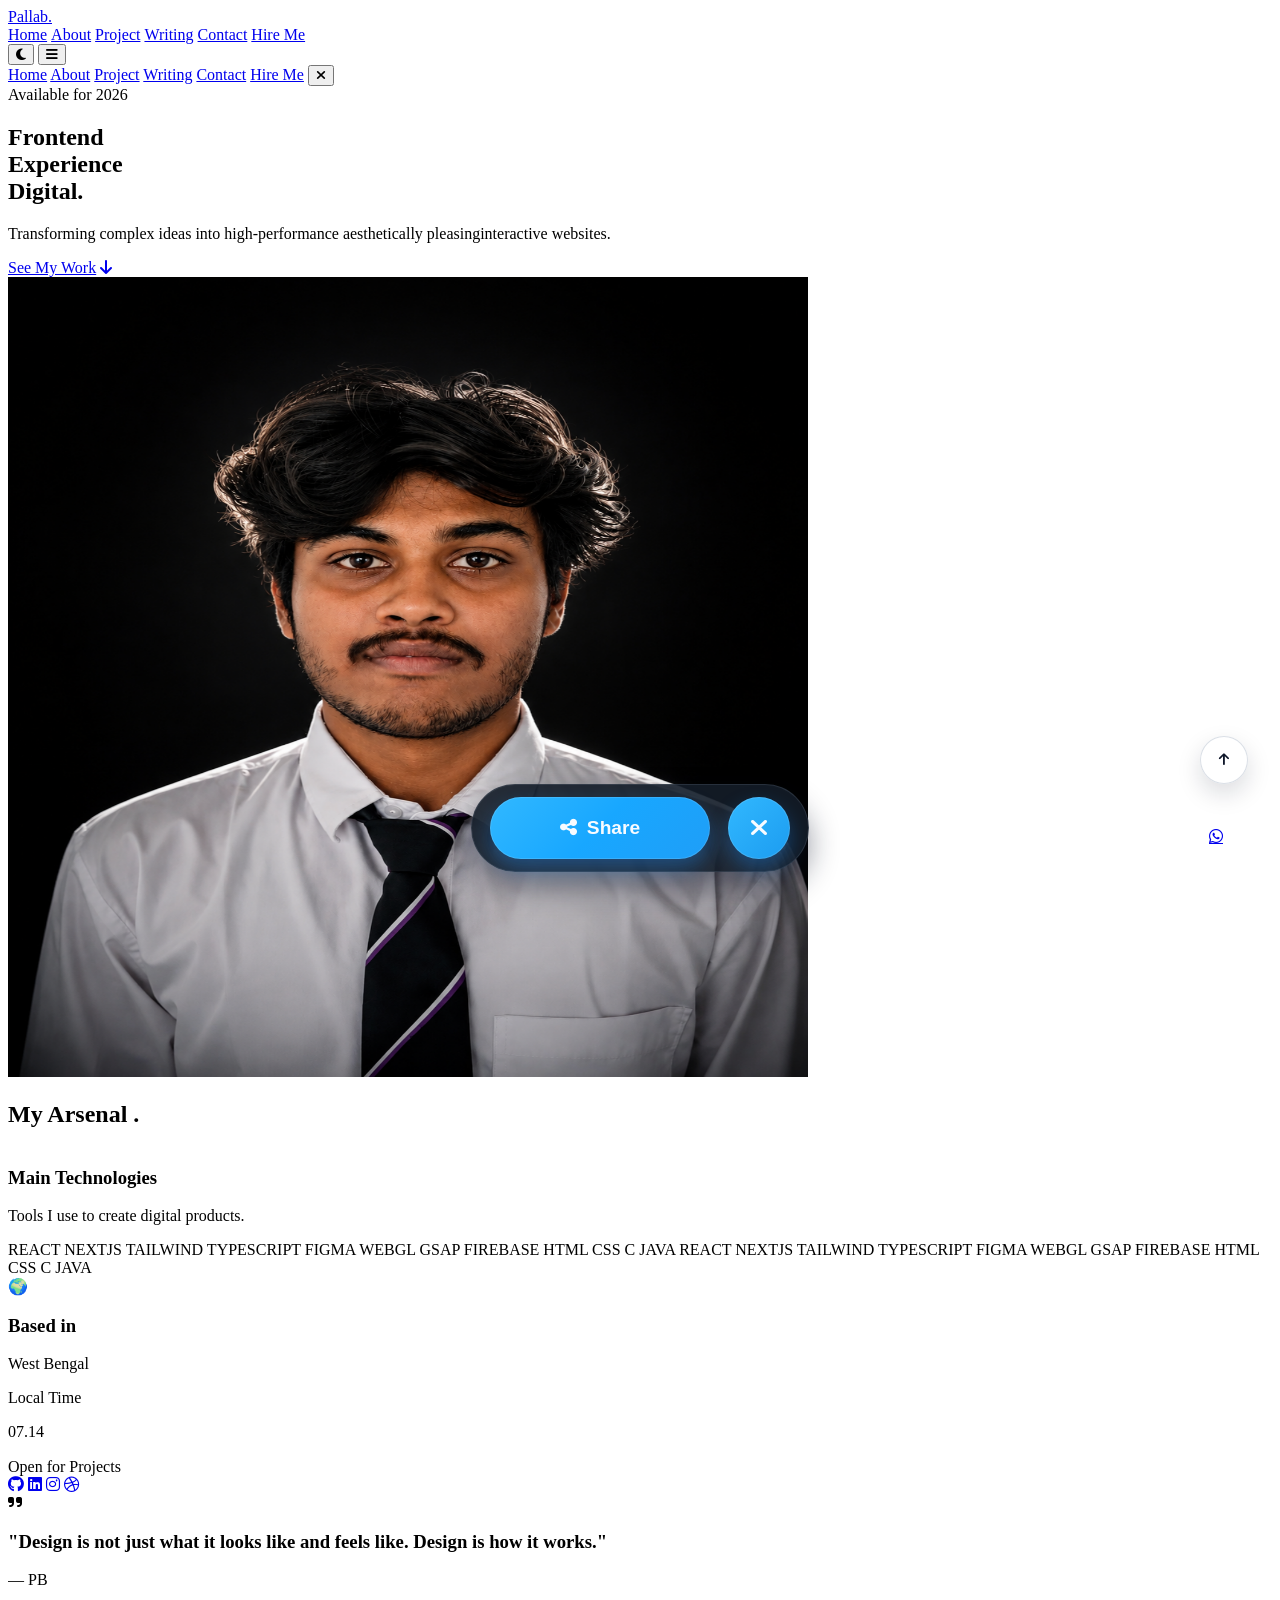
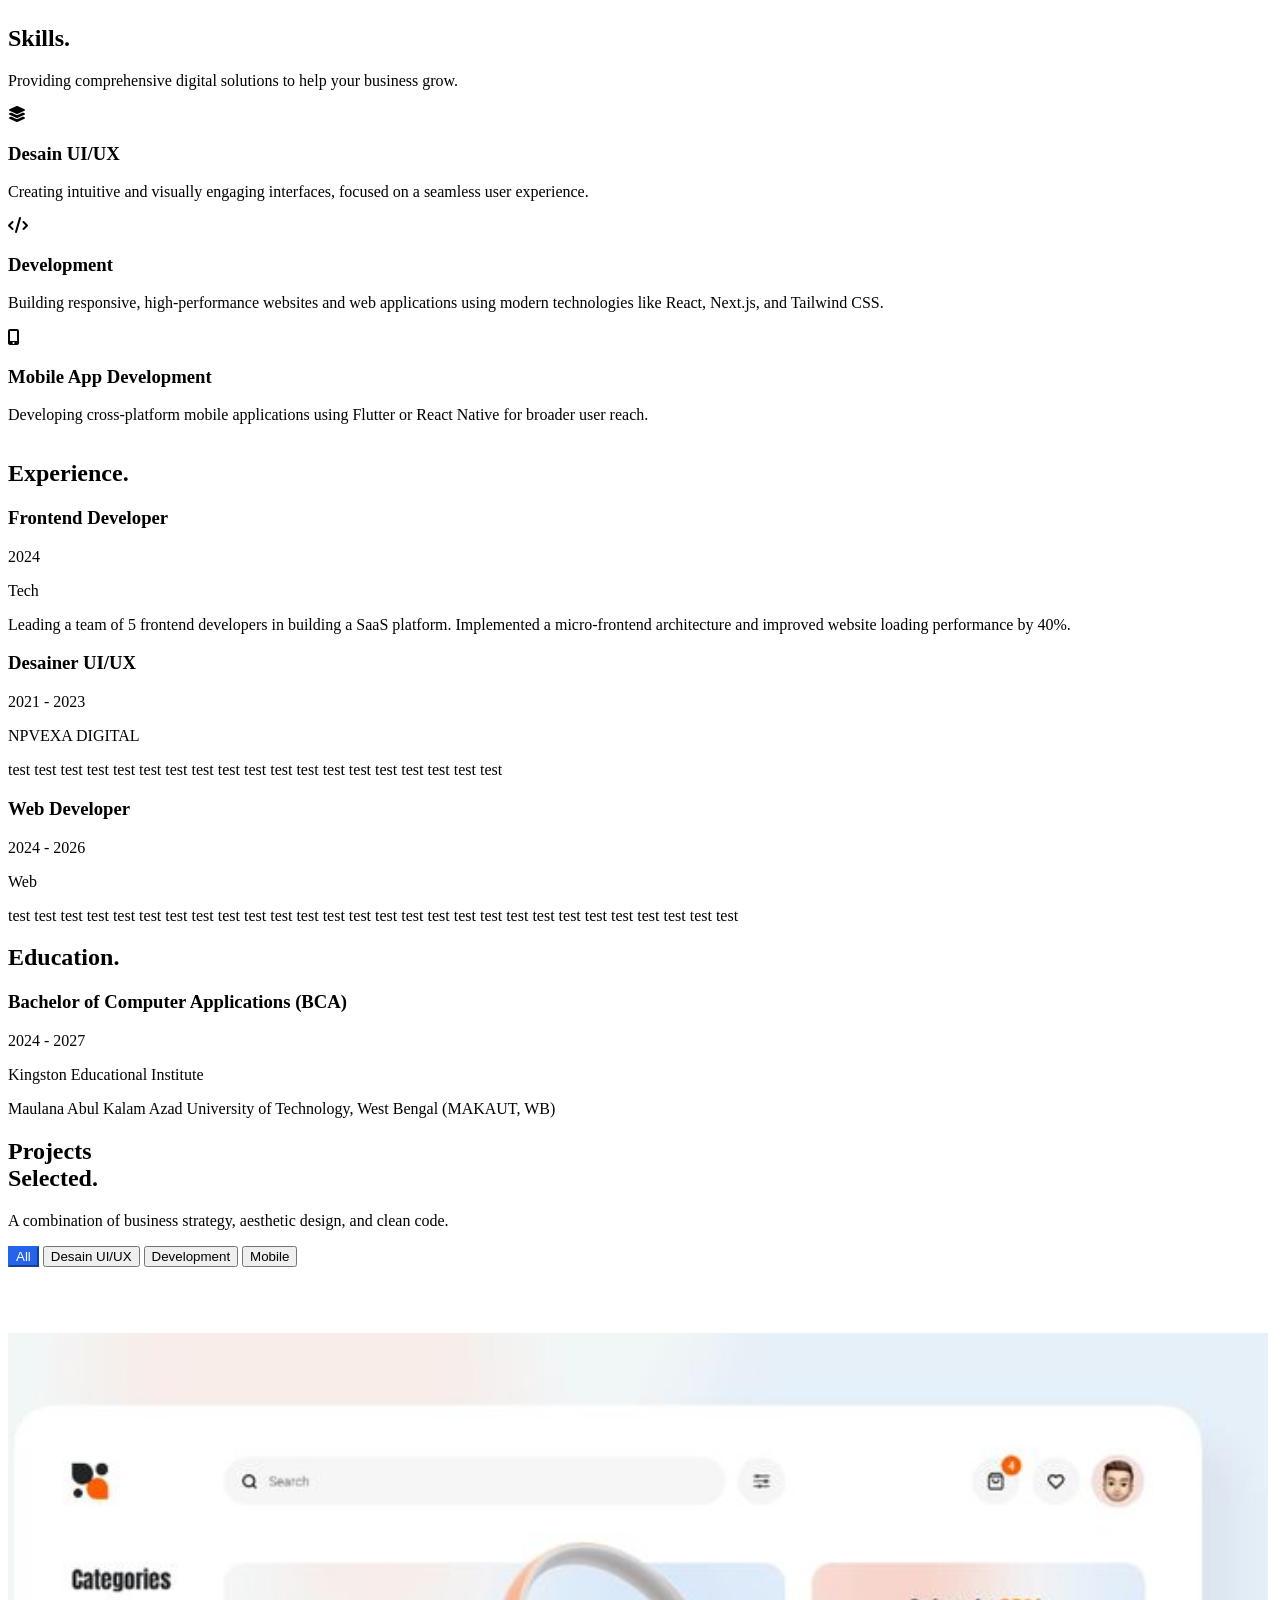
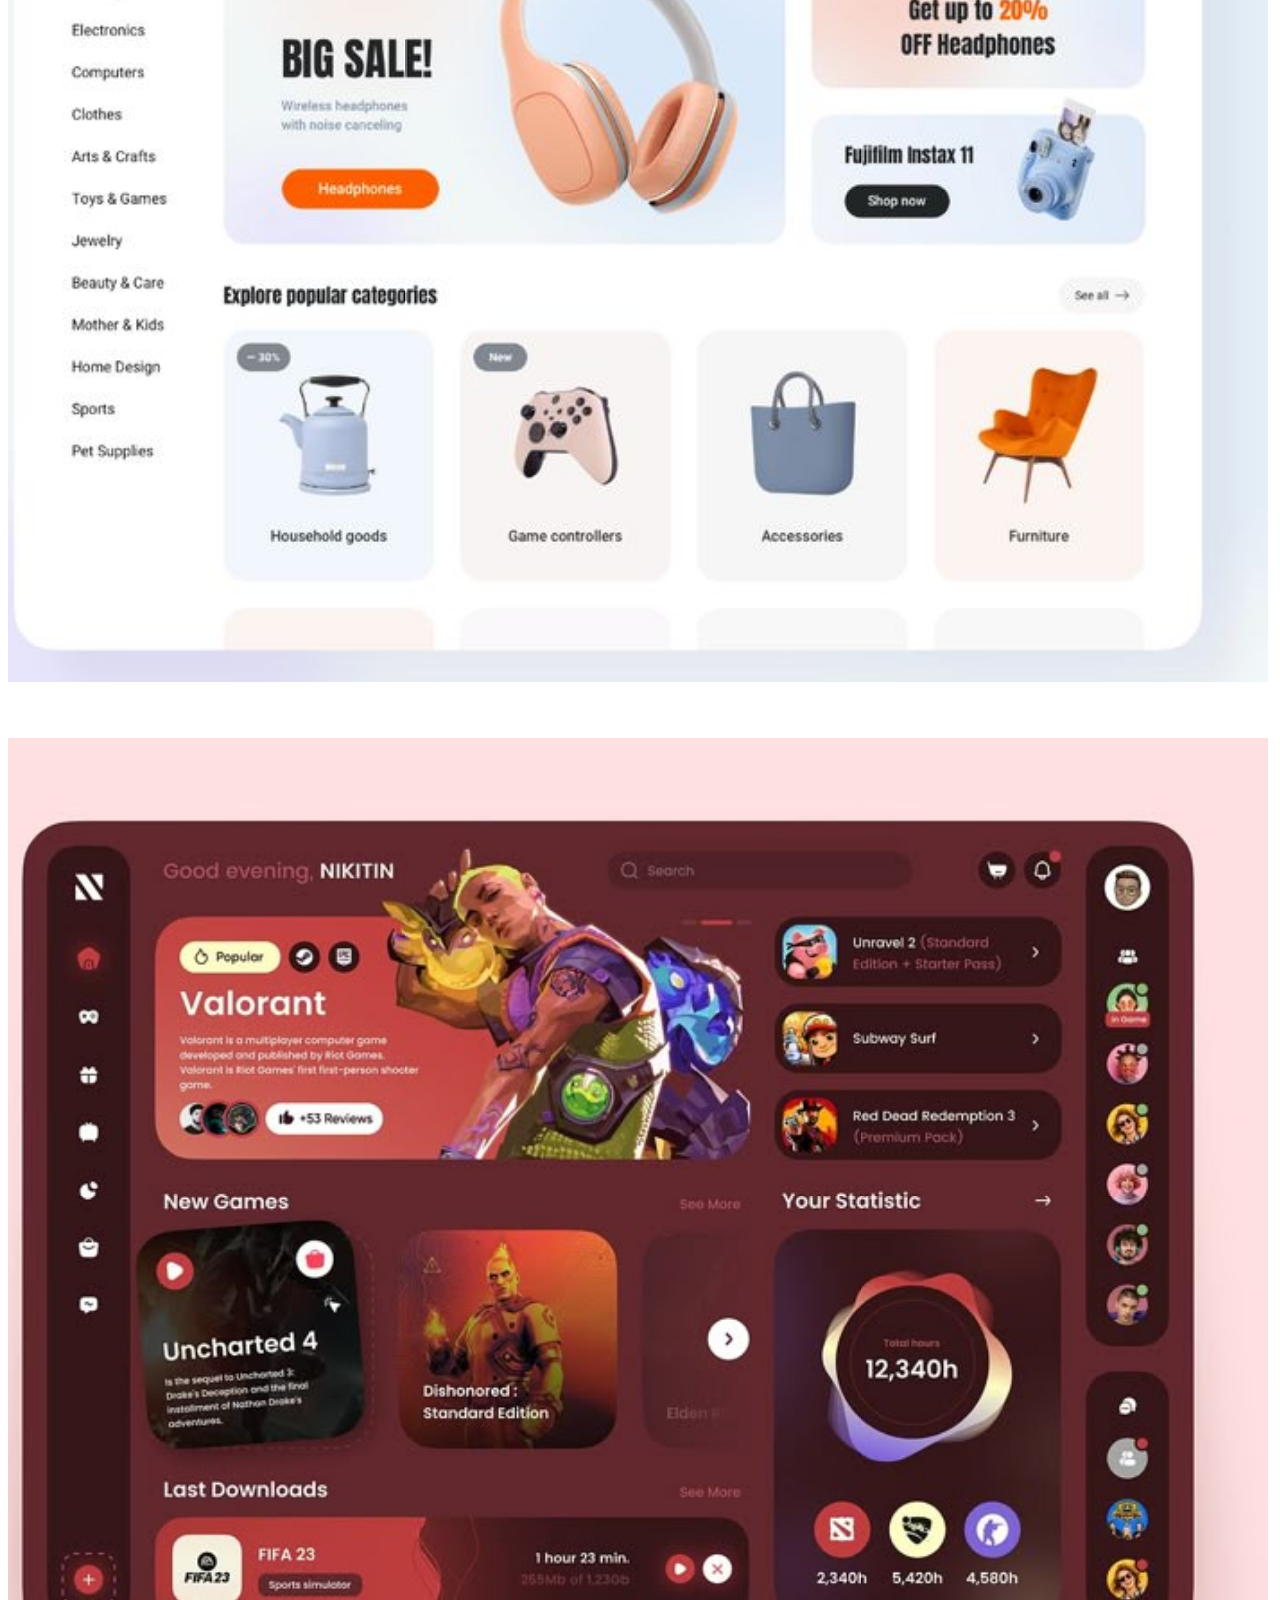
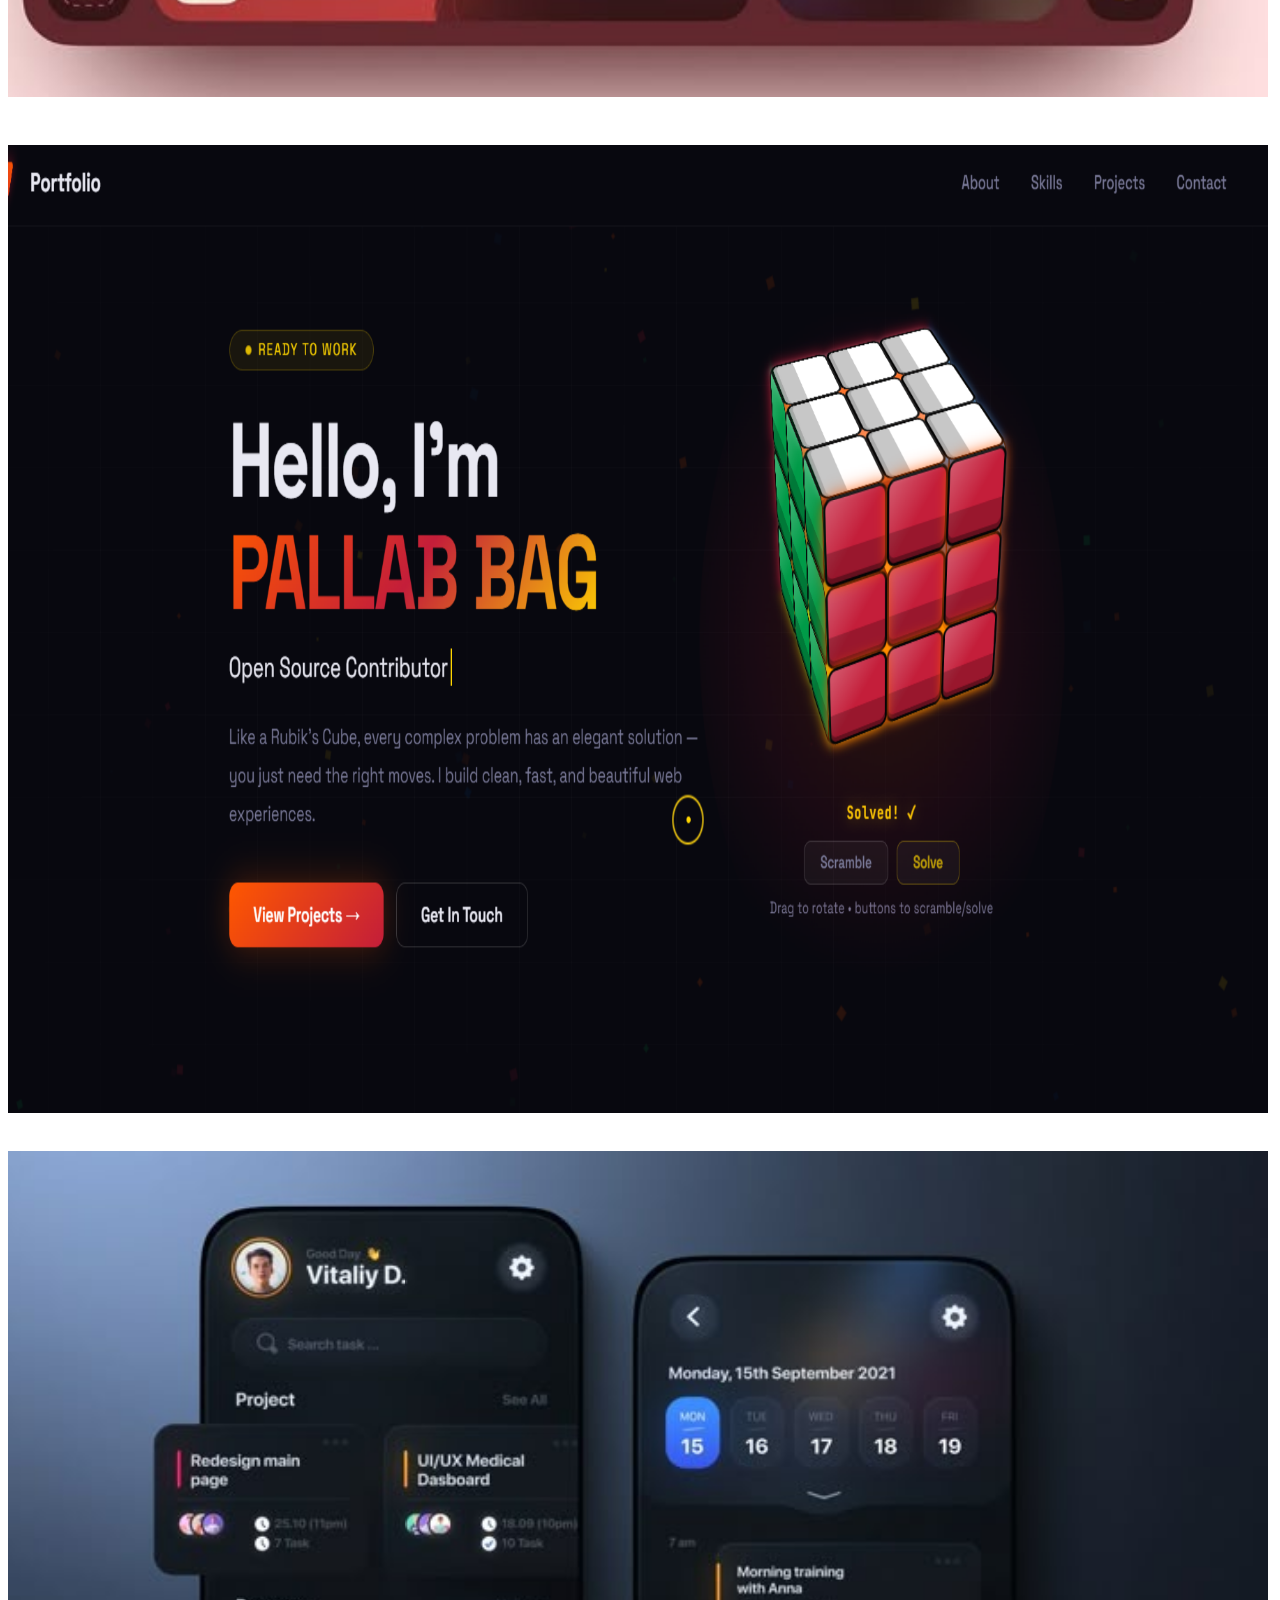
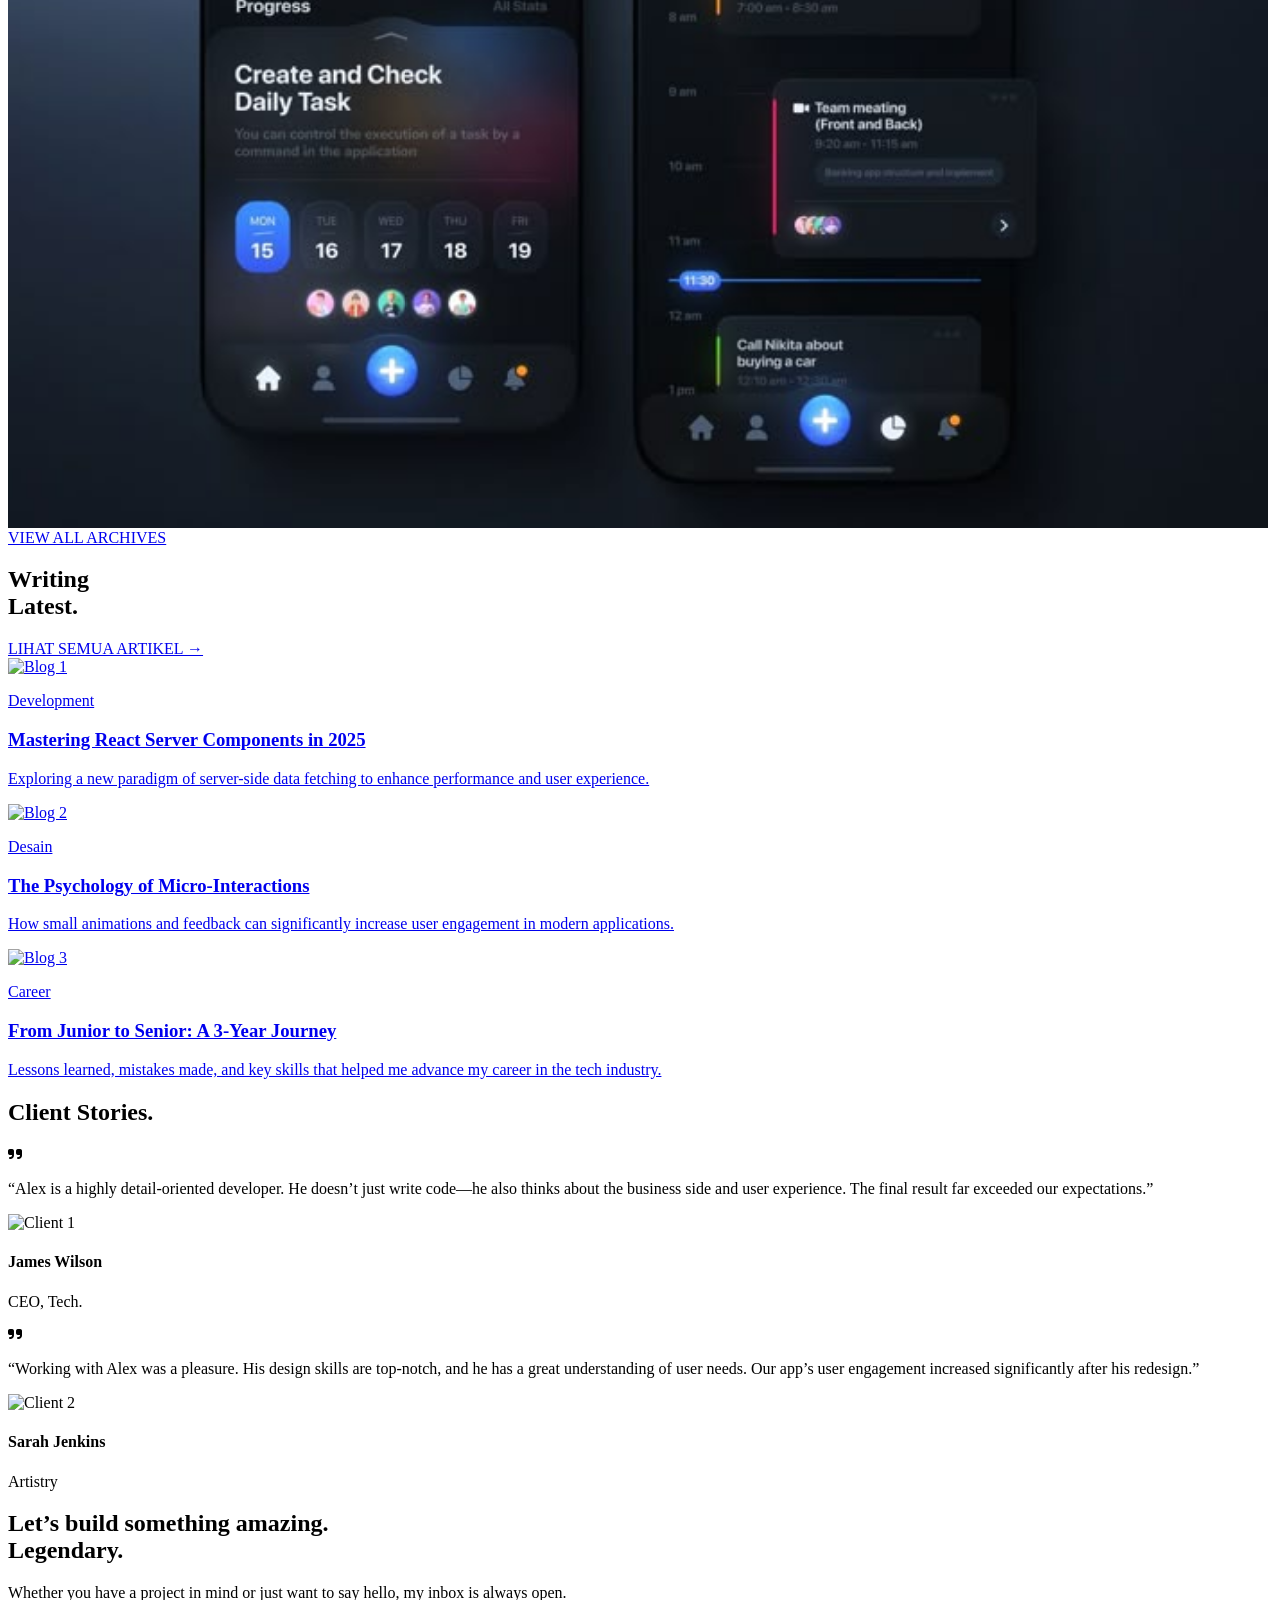
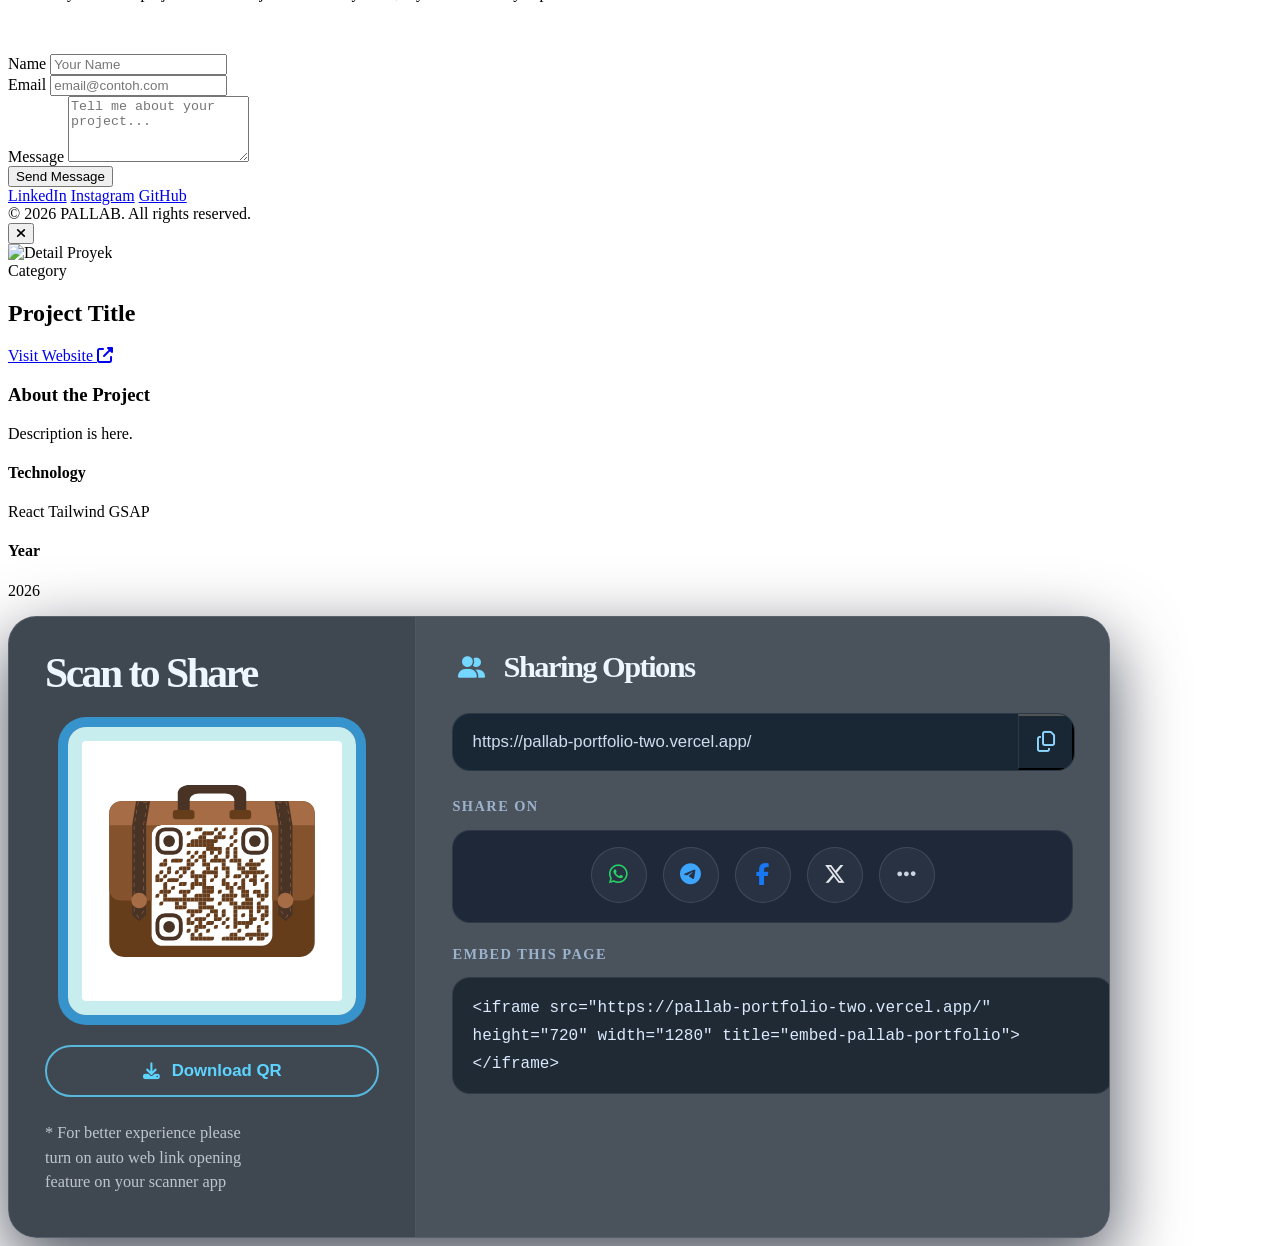
==== commit 4e265a0f: "Initial portfolio website" ====
--- a/index.html
+++ b/index.html
@@ -362,6 +362,29 @@
         </div>
     </section>
 
+    <!-- Education Section -->
+    <section id="education" class="section-spy py-24">
+        <div class="container mx-auto px-6 max-w-5xl">
+            <h2 class="font-display text-4xl md:text-5xl font-bold text-slate-900 dark:text-white mb-16 text-center reveal-on-scroll">
+                Education<span class="text-primary">.</span>
+            </h2>
+
+            <div class="relative border-l border-slate-200 dark:border-white/10 ml-4 md:ml-10">
+                <div class="relative pl-8 md:pl-12 group reveal-on-scroll">
+                    <span class="absolute -left-[5px] top-2 w-2.5 h-2.5 rounded-full bg-slate-300 dark:bg-slate-700 group-hover:bg-primary transition-colors ring-4 ring-transparent group-hover:ring-primary/20"></span>
+                    <div class="flex flex-col sm:flex-row gap-2 sm:items-center mb-2">
+                        <h3 class="text-xl font-bold font-display text-slate-900 dark:text-white group-hover:text-primary transition-colors">Bachelor of Computer Applications (BCA)</h3>
+                        <span class="text-xs font-bold px-2 py-1 rounded bg-slate-200 dark:bg-white/10 text-slate-600 dark:text-slate-300 w-fit">2024 - 2027</span>
+                    </div>
+                    <p class="text-primary font-medium mb-2">Kingston Educational Institute</p>
+                    <p class="text-slate-500 text-sm leading-relaxed max-w-2xl">
+                        Maulana Abul Kalam Azad University of Technology, West Bengal (MAKAUT, WB)
+                    </p>
+                </div>
+            </div>
+        </div>
+    </section>
+
     <!-- Selected Work -->
     <section id="work" class="section-spy py-24 relative z-10">
         <div class="container mx-auto px-6 max-w-6xl">
@@ -713,7 +736,7 @@
         </div>
     </div>
 
-    <a href="https://wa.me/919674154722" target="_blank" rel="noopener noreferrer" aria-label="Chat WhatsApp" class="fixed bottom-8 right-8 z-[60] w-14 h-14 bg-[#25D366] text-white rounded-full flex items-center justify-center shadow-2xl hover:scale-110 transition-transform duration-300 hoverable magnetic-btn group">
+    <a href="https://wa.me/919674154722" target="_blank" rel="noopener noreferrer" aria-label="Chat WhatsApp" class="fixed bottom-8 right-8 z-[60] w-16 h-16 bg-[#25D366] text-white rounded-full flex items-center justify-center shadow-[0_18px_40px_rgba(37,211,102,0.35)] hover:scale-110 transition-transform duration-300 hoverable magnetic-btn group border-4 border-white/20">
         <span class="absolute inline-flex h-full w-full rounded-full bg-[#25D366] opacity-30 animate-ping"></span>
         <i class="fab fa-whatsapp text-3xl leading-none z-10 group-hover:rotate-12 transition-transform"></i>
     </a>
@@ -721,7 +744,80 @@
     <button id="scrollToTopBtn" aria-label="Gulir ke Atas" class="fixed bottom-28 right-8 z-50 w-12 h-12 bg-white dark:bg-surface border border-slate-200 dark:border-white/20 rounded-full flex items-center justify-center text-slate-600 dark:text-white shadow-lg translate-y-20 opacity-0 transition-all duration-300 hover:border-primary hover:text-primary hover:-translate-y-1 hoverable focus:outline-none">
         <i class="fas fa-arrow-up"></i>
     </button>
-    
+
+    <div id="share-modal" class="fixed inset-0 z-[120] hidden">
+        <div class="absolute inset-0 bg-slate-950/70 backdrop-blur-sm transition-opacity duration-300 opacity-0" id="share-modal-backdrop"></div>
+        <div class="relative z-10 flex min-h-screen items-center justify-center p-4 sm:p-8">
+            <div id="share-panel" class="share-panel transform scale-95 opacity-0 transition-all duration-300">
+                <div class="share-panel__left">
+                    <h2>Scan to Share</h2>
+                    <div class="share-qr-wrap">
+                        <img
+                            id="share-qr"
+                            src="images/PALLAB_QR.svg"
+                            alt="PALLAB QR code"
+                            width="260"
+                            height="260"
+                            onerror="this.onerror=null; this.src='https://api.qrserver.com/v1/create-qr-code/?size=300x300&data=https%3A%2F%2Fpallab-portfolio-two.vercel.app%2F';"
+                        />
+                    </div>
+                    <button id="download-qr" type="button" class="share-download-btn">
+                        <i class="fas fa-download"></i>
+                        Download QR
+                    </button>
+                    <p class="share-note">* For better experience please turn on auto web link opening feature on your scanner app</p>
+                </div>
+
+                <div class="share-panel__right">
+                    <div class="share-header">
+                        <span class="share-header__icon"><i class="fas fa-user-friends"></i></span>
+                        <h3>Sharing Options</h3>
+                    </div>
+
+                    <div class="share-url-row">
+                        <input id="share-url" type="text" value="https://pallabportfolio.com/" readonly>
+                        <button id="copy-link" type="button" aria-label="Copy link">
+                            <i class="far fa-copy"></i>
+                        </button>
+                    </div>
+
+                    <div class="share-section-title">SHARE ON</div>
+                    <div class="share-options-row">
+                        <button class="share-option" type="button" data-share="whatsapp" aria-label="Share on WhatsApp">
+                            <i class="fab fa-whatsapp"></i>
+                        </button>
+                        <button class="share-option" type="button" data-share="telegram" aria-label="Share on Telegram">
+                            <i class="fab fa-telegram-plane"></i>
+                        </button>
+                        <button class="share-option" type="button" data-share="facebook" aria-label="Share on Facebook">
+                            <i class="fab fa-facebook-f"></i>
+                        </button>
+                        <button class="share-option" type="button" data-share="x" aria-label="Share on X">
+                            <i class="fab fa-x-twitter"></i>
+                        </button>
+                        <button class="share-option" type="button" data-share="more" aria-label="More share options">
+                            <i class="fas fa-ellipsis-h"></i>
+                        </button>
+                    </div>
+
+                    <div class="share-section-title">EMBED THIS PAGE</div>
+                    <div class="share-embed-box">
+                        <code>&lt;iframe src="https://pallab-portfolio-two.vercel.app/" height="720" width="1280" title="embed-pallab-portfolio"&gt;&lt;/iframe&gt;</code>
+                    </div>
+                </div>
+            </div>
+        </div>
+    </div>
+
+    <div class="share-action-bar" aria-label="Share actions">
+        <button id="bottom-share-toggle" class="share-action-btn share-action-btn--primary" type="button" aria-label="Open share options">
+            <i class="fas fa-share-nodes"></i>
+            <span>Share</span>
+        </button>
+        <button id="bottom-share-close" class="share-action-btn share-action-btn--close" type="button" aria-label="Close share options">
+            <i class="fas fa-xmark"></i>
+        </button>
+    </div>
 
     <script src="script.js"></script>
 </body>
--- a/styles.css
+++ b/styles.css
@@ -64,6 +64,359 @@
     color: white;
 }
 
+.share-panel {
+    width: min(100%, 1100px);
+    min-height: 620px;
+    display: grid;
+    grid-template-columns: 1fr 1.7fr;
+    background: rgba(18, 30, 42, 0.76);
+    border: 1px solid rgba(148, 163, 184, 0.18);
+    border-radius: 28px;
+    box-shadow: 0 25px 70px rgba(2, 6, 23, 0.7);
+    overflow: hidden;
+    backdrop-filter: blur(18px);
+}
+
+.share-panel__left,
+.share-panel__right {
+    padding: 2rem 2.25rem;
+}
+
+.share-panel__left {
+    border-right: 1px solid rgba(148, 163, 184, 0.16);
+    display: flex;
+    flex-direction: column;
+    align-items: stretch;
+    justify-content: flex-start;
+    background: rgba(16, 24, 38, 0.18);
+}
+
+.share-panel__left h2 {
+    font-size: clamp(2rem, 2vw + 1rem, 3rem);
+    font-weight: 700;
+    letter-spacing: -0.06em;
+    color: #edf6ff;
+    margin: 0 0 1.5rem;
+}
+
+.share-qr-wrap {
+    display: flex;
+    align-items: center;
+    justify-content: center;
+    width: 100%;
+    min-height: 300px;
+    margin-bottom: 1.5rem;
+}
+
+#share-qr {
+    display: block;
+    width: min(100%, 260px);
+    height: auto;
+    padding: 14px;
+    background: rgba(214, 255, 255, 0.9);
+    border-radius: 18px;
+    box-shadow: 0 0 0 10px rgba(50, 179, 255, 0.7);
+}
+
+.share-download-btn {
+    width: 100%;
+    display: inline-flex;
+    align-items: center;
+    justify-content: center;
+    gap: 0.75rem;
+    margin: 0 auto 1.5rem;
+    color: #5dd4ff;
+    background: transparent;
+    border: 2px solid rgba(93, 212, 255, 0.8);
+    border-radius: 9999px;
+    padding: 0.9rem 1.25rem;
+    font-size: 1.05rem;
+    font-weight: 700;
+    transition: all 0.2s ease;
+}
+
+.share-download-btn:hover {
+    background: rgba(93, 212, 255, 0.08);
+    transform: translateY(-1px);
+}
+
+.share-note {
+    font-size: 1.02rem;
+    line-height: 1.5;
+    color: rgba(226, 232, 240, 0.78);
+    margin: 0;
+    max-width: 26ch;
+}
+
+.share-panel__right {
+    display: flex;
+    flex-direction: column;
+    justify-content: flex-start;
+}
+
+.share-header {
+    display: flex;
+    align-items: center;
+    gap: 0.8rem;
+    margin-bottom: 1.6rem;
+}
+
+.share-header__icon {
+    width: 2.4rem;
+    height: 2.4rem;
+    display: inline-flex;
+    align-items: center;
+    justify-content: center;
+    font-size: 1.35rem;
+    color: #74d7ff;
+}
+
+.share-header h3 {
+    margin: 0;
+    font-size: clamp(1.8rem, 1vw + 1.1rem, 2.5rem);
+    font-weight: 700;
+    color: #edf6ff;
+    letter-spacing: -0.05em;
+}
+
+.share-url-row {
+    display: flex;
+    align-items: center;
+    width: 100%;
+    background: rgba(14, 29, 43, 0.8);
+    border: 1px solid rgba(148, 163, 184, 0.14);
+    border-radius: 18px;
+    overflow: hidden;
+    margin-bottom: 1.8rem;
+}
+
+.share-url-row input {
+    flex: 1;
+    width: 100%;
+    border: none;
+    background: transparent;
+    color: rgba(224, 236, 255, 0.92);
+    padding: 1.1rem 1.2rem;
+    font-size: 1.05rem;
+    outline: none;
+}
+
+.share-url-row button {
+    width: 56px;
+    height: 56px;
+    border-left: 1px solid rgba(148, 163, 184, 0.14);
+    background: transparent;
+    color: #8ed6ff;
+    font-size: 1.3rem;
+    transition: background 0.2s ease;
+}
+
+.share-url-row button:hover,
+.share-option:hover {
+    background: rgba(125, 211, 252, 0.08);
+}
+
+.share-section-title {
+    font-size: 0.9rem;
+    font-weight: 700;
+    line-height: 1;
+    letter-spacing: 0.1em;
+    color: rgba(191, 219, 254, 0.7);
+    margin-bottom: 1rem;
+}
+
+.share-options-row {
+    display: flex;
+    align-items: center;
+    gap: 1rem;
+    padding: 1rem 0.5rem 1.2rem;
+    margin-bottom: 1.5rem;
+    border-radius: 18px;
+    background: rgba(15, 23, 42, 0.7);
+    border: 1px solid rgba(148, 163, 184, 0.12);
+    justify-content: center;
+    flex-wrap: wrap;
+}
+
+.share-option {
+    width: 56px;
+    height: 56px;
+    border-radius: 50%;
+    background: rgba(148, 163, 184, 0.08);
+    color: #dbeafe;
+    border: 1px solid rgba(148, 163, 184, 0.22);
+    display: inline-flex;
+    align-items: center;
+    justify-content: center;
+    font-size: 1.35rem;
+    transition: transform 0.2s ease, background 0.2s ease, border-color 0.2s ease;
+}
+
+.share-option:hover {
+    transform: translateY(-2px);
+    border-color: rgba(125, 211, 252, 0.5);
+}
+
+.share-option[data-share="whatsapp"] { color: #25d366; }
+.share-option[data-share="telegram"] { color: #3ea5ff; }
+.share-option[data-share="facebook"] { color: #1877f2; }
+.share-option[data-share="x"] { color: #e5e7eb; }
+.share-option[data-share="more"] { color: #cbd5e1; }
+
+.share-embed-box {
+    width: 100%;
+    background: rgba(13, 23, 35, 0.68);
+    border: 1px solid rgba(148, 163, 184, 0.14);
+    border-radius: 18px;
+    padding: 1rem 1.2rem;
+    color: rgba(224, 236, 255, 0.9);
+    line-height: 1.6;
+    font-size: 1rem;
+    word-break: break-word;
+}
+
+.share-embed-box code {
+    white-space: pre-wrap;
+    font-family: "SFMono-Regular", Consolas, monospace;
+    color: #dbeafe;
+}
+
+@media (max-width: 880px) {
+    .share-panel {
+        grid-template-columns: 1fr;
+        min-height: auto;
+    }
+
+    .share-panel__left {
+        border-right: none;
+        border-bottom: 1px solid rgba(148, 163, 184, 0.16);
+    }
+
+    .share-panel__left,
+    .share-panel__right {
+        padding: 1.4rem 1.15rem;
+    }
+
+    .share-panel__left h2 {
+        font-size: 2.1rem;
+    }
+
+    .share-note {
+        max-width: none;
+    }
+}
+
+.share-action-bar {
+    position: fixed;
+    left: 50%;
+    bottom: 28px;
+    transform: translateX(-50%);
+    display: flex;
+    align-items: center;
+    gap: 18px;
+    padding: 12px 18px;
+    border-radius: 9999px;
+    background: rgba(20, 29, 40, 0.9);
+    border: 1px solid rgba(148, 163, 184, 0.16);
+    box-shadow: 0 16px 30px rgba(15, 23, 42, 0.45);
+    z-index: 140;
+}
+
+.share-action-btn {
+    border: none;
+    display: inline-flex;
+    align-items: center;
+    justify-content: center;
+    gap: 10px;
+    font-weight: 700;
+    cursor: pointer;
+    transition: transform 0.2s ease, box-shadow 0.2s ease;
+}
+
+.share-action-btn:hover {
+    transform: translateY(-1px);
+}
+
+.share-action-btn--primary {
+    width: 220px;
+    height: 62px;
+    border-radius: 9999px;
+    background: linear-gradient(135deg, #31b8ff, #18a7ff 50%, #1f9ef7);
+    color: #f8fbff;
+    font-size: 1.2rem;
+    box-shadow: inset 0 0 0 1px rgba(255,255,255,0.12), 0 10px 20px rgba(30, 144, 255, 0.35);
+}
+
+.share-action-btn--close {
+    width: 62px;
+    height: 62px;
+    border-radius: 50%;
+    background: linear-gradient(135deg, #31b8ff, #1c9cf0);
+    color: #f8fbff;
+    font-size: 1.55rem;
+    box-shadow: inset 0 0 0 1px rgba(255,255,255,0.12), 0 10px 20px rgba(30, 144, 255, 0.35);
+}
+
+.share-action-btn i {
+    display: inline-flex;
+    align-items: center;
+    justify-content: center;
+}
+
+@media (max-width: 640px) {
+    .share-action-bar {
+        gap: 14px;
+        padding: 10px 12px;
+    }
+
+    .share-action-btn--primary {
+        width: 170px;
+        height: 52px;
+        font-size: 1.05rem;
+    }
+
+    .share-action-btn--close {
+        width: 52px;
+        height: 52px;
+    }
+}
+
+[aria-label="Chat WhatsApp"] {
+    position: fixed !important;
+    right: 2rem !important;
+    bottom: 2rem !important;
+    width: 4rem !important;
+    height: 4rem !important;
+    display: flex !important;
+    align-items: center !important;
+    justify-content: center !important;
+    border-radius: 9999px !important;
+    z-index: 60 !important;
+}
+
+[aria-label="Chat WhatsApp"] i {
+    position: relative;
+    z-index: 2;
+}
+
+#scrollToTopBtn {
+    position: fixed !important;
+    right: 2rem !important;
+    bottom: 7.25rem !important;
+    width: 3rem !important;
+    height: 3rem !important;
+    border-radius: 9999px !important;
+    display: flex !important;
+    align-items: center !important;
+    justify-content: center !important;
+    background: rgba(255, 255, 255, 0.9) !important;
+    color: #0f172a !important;
+    border: 1px solid rgba(148, 163, 184, 0.35) !important;
+    box-shadow: 0 10px 24px rgba(15, 23, 42, 0.15) !important;
+    opacity: 1 !important;
+    transform: translateY(0) !important;
+}
+
 /* Spotlight & Hover Effects */
 .spotlight-card {
     position: relative;
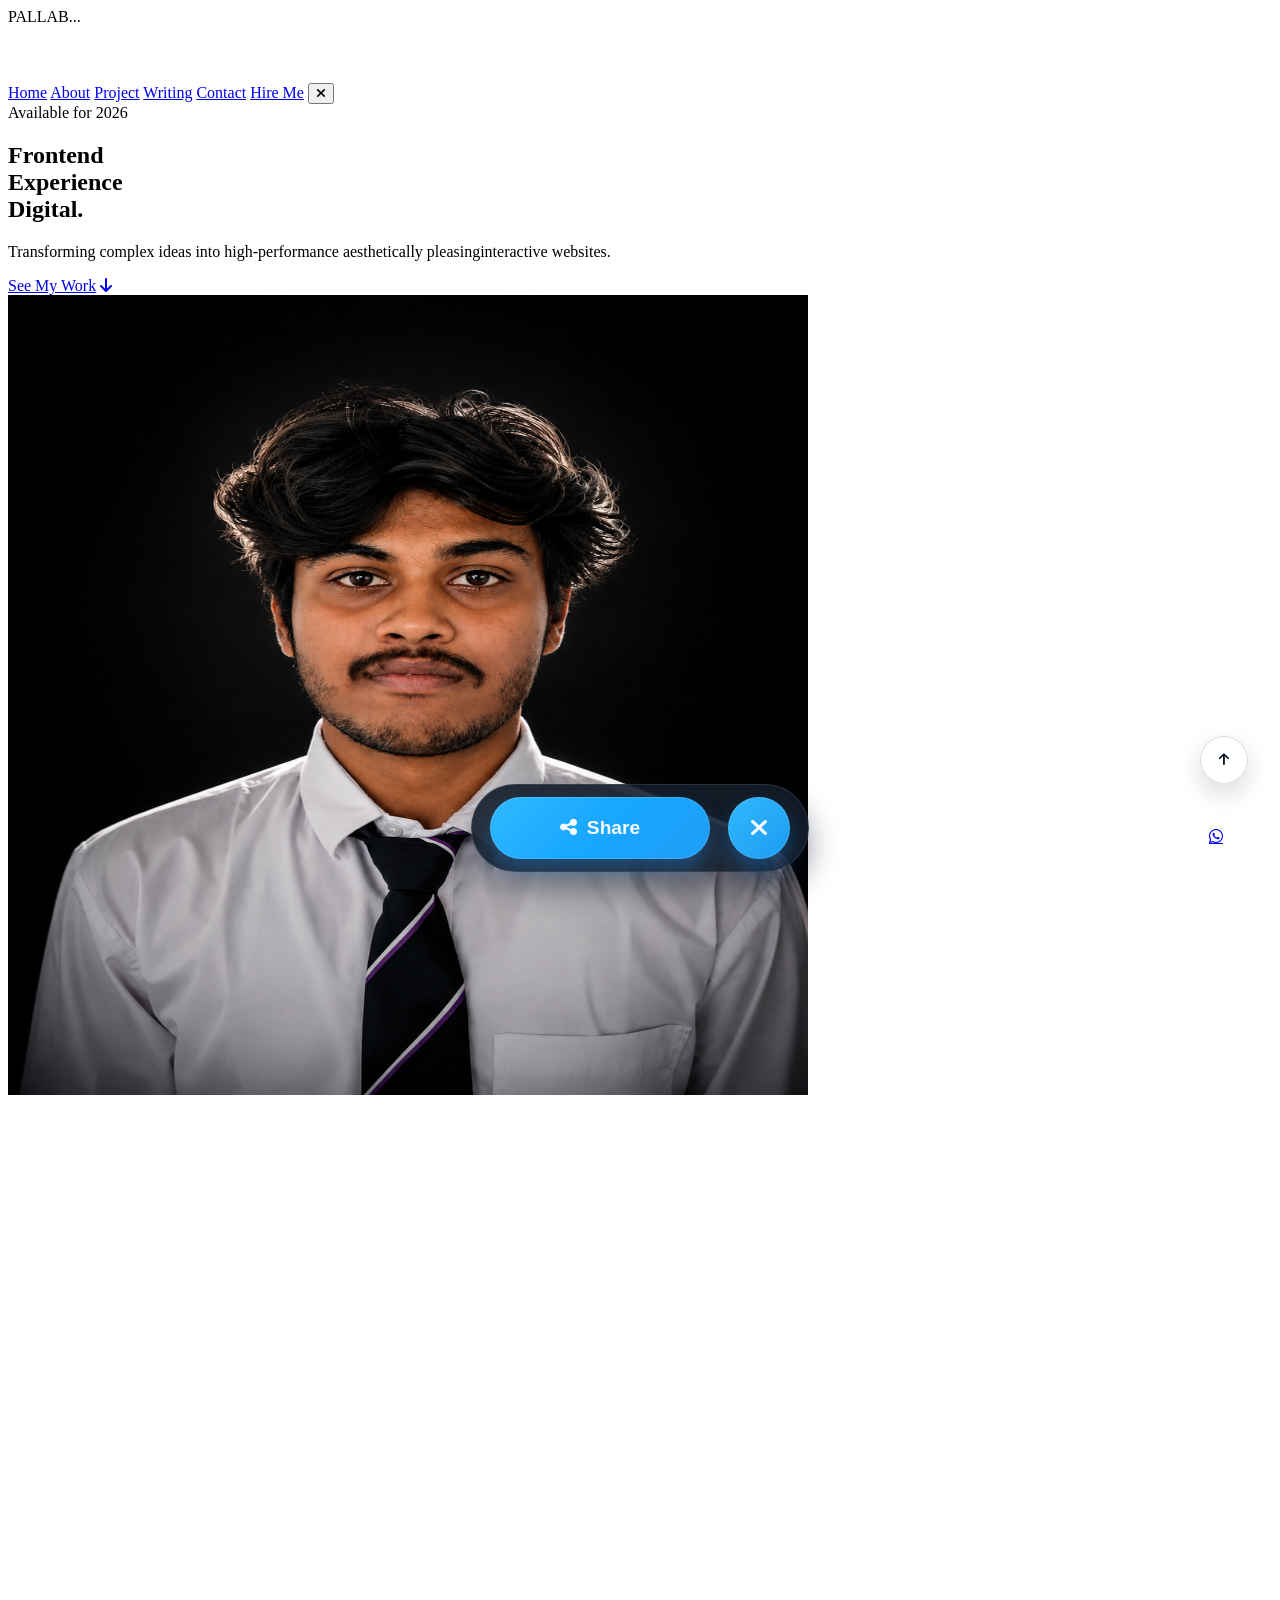
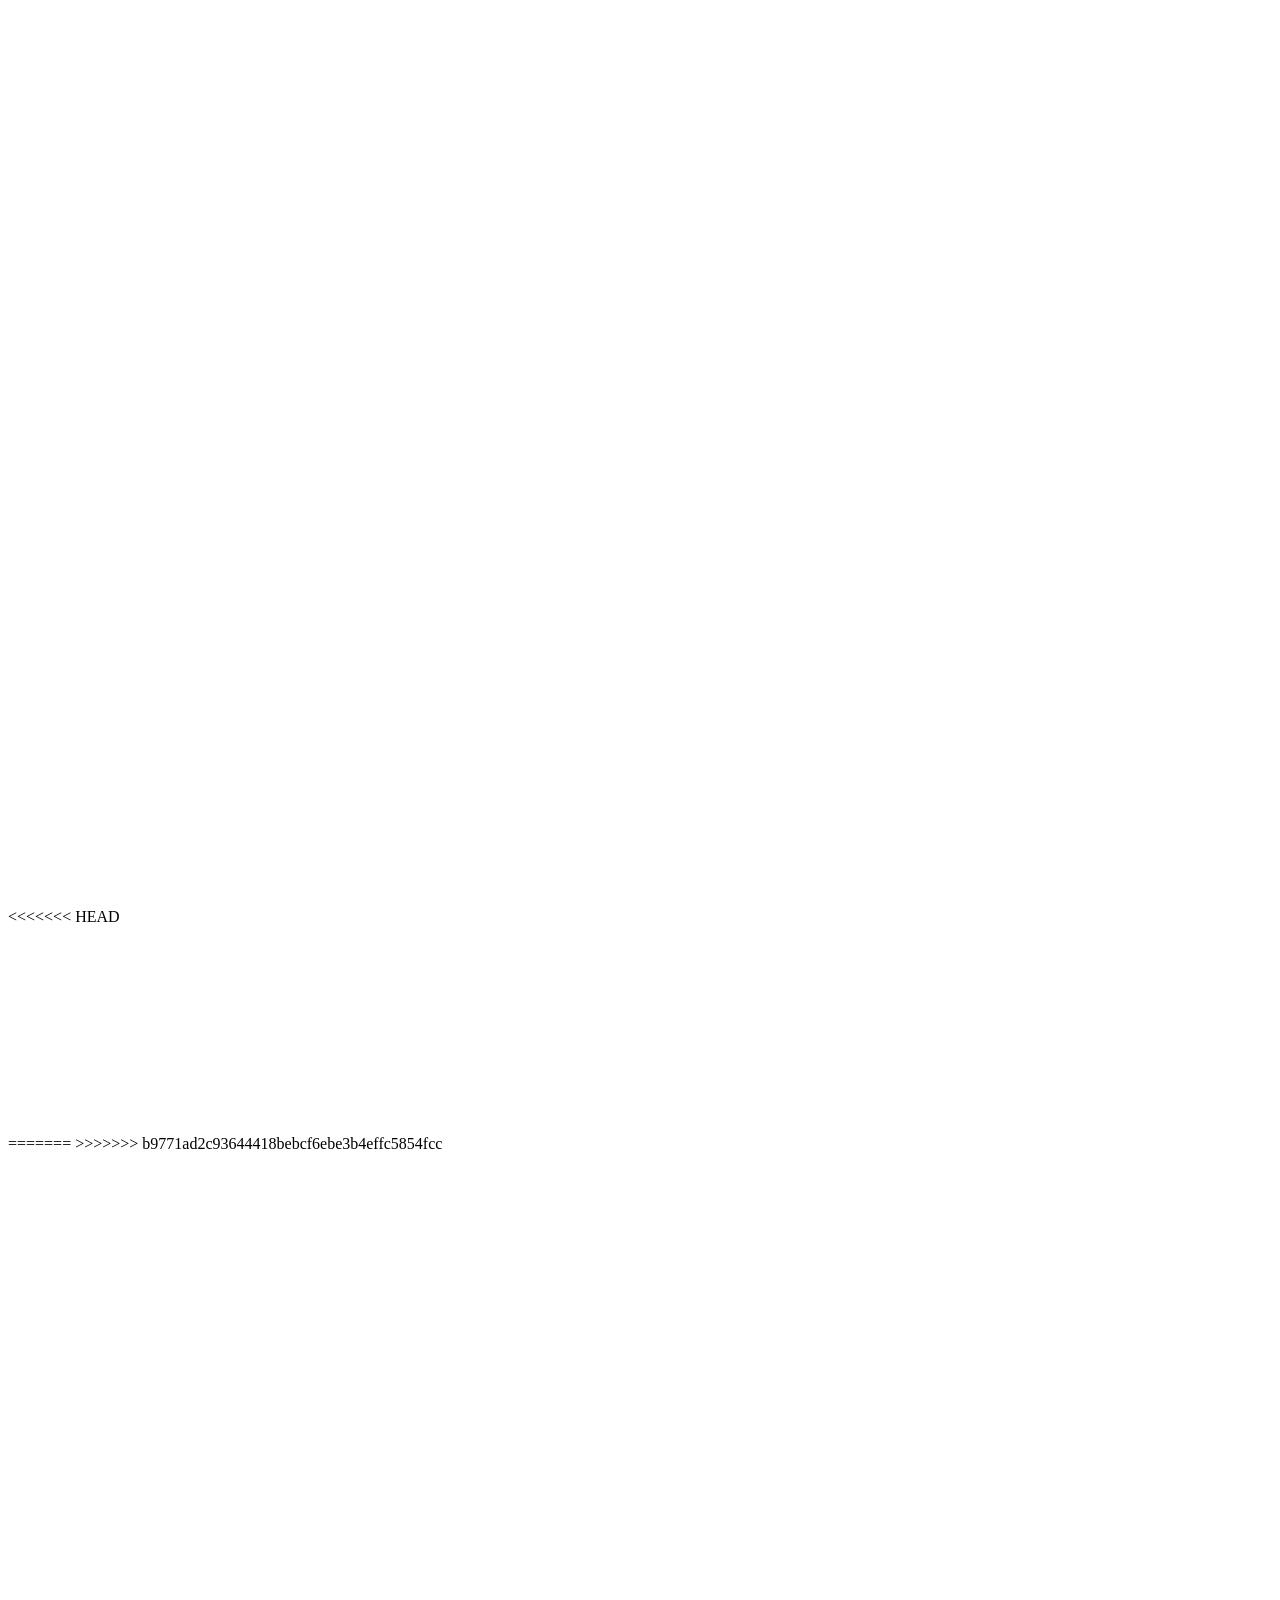
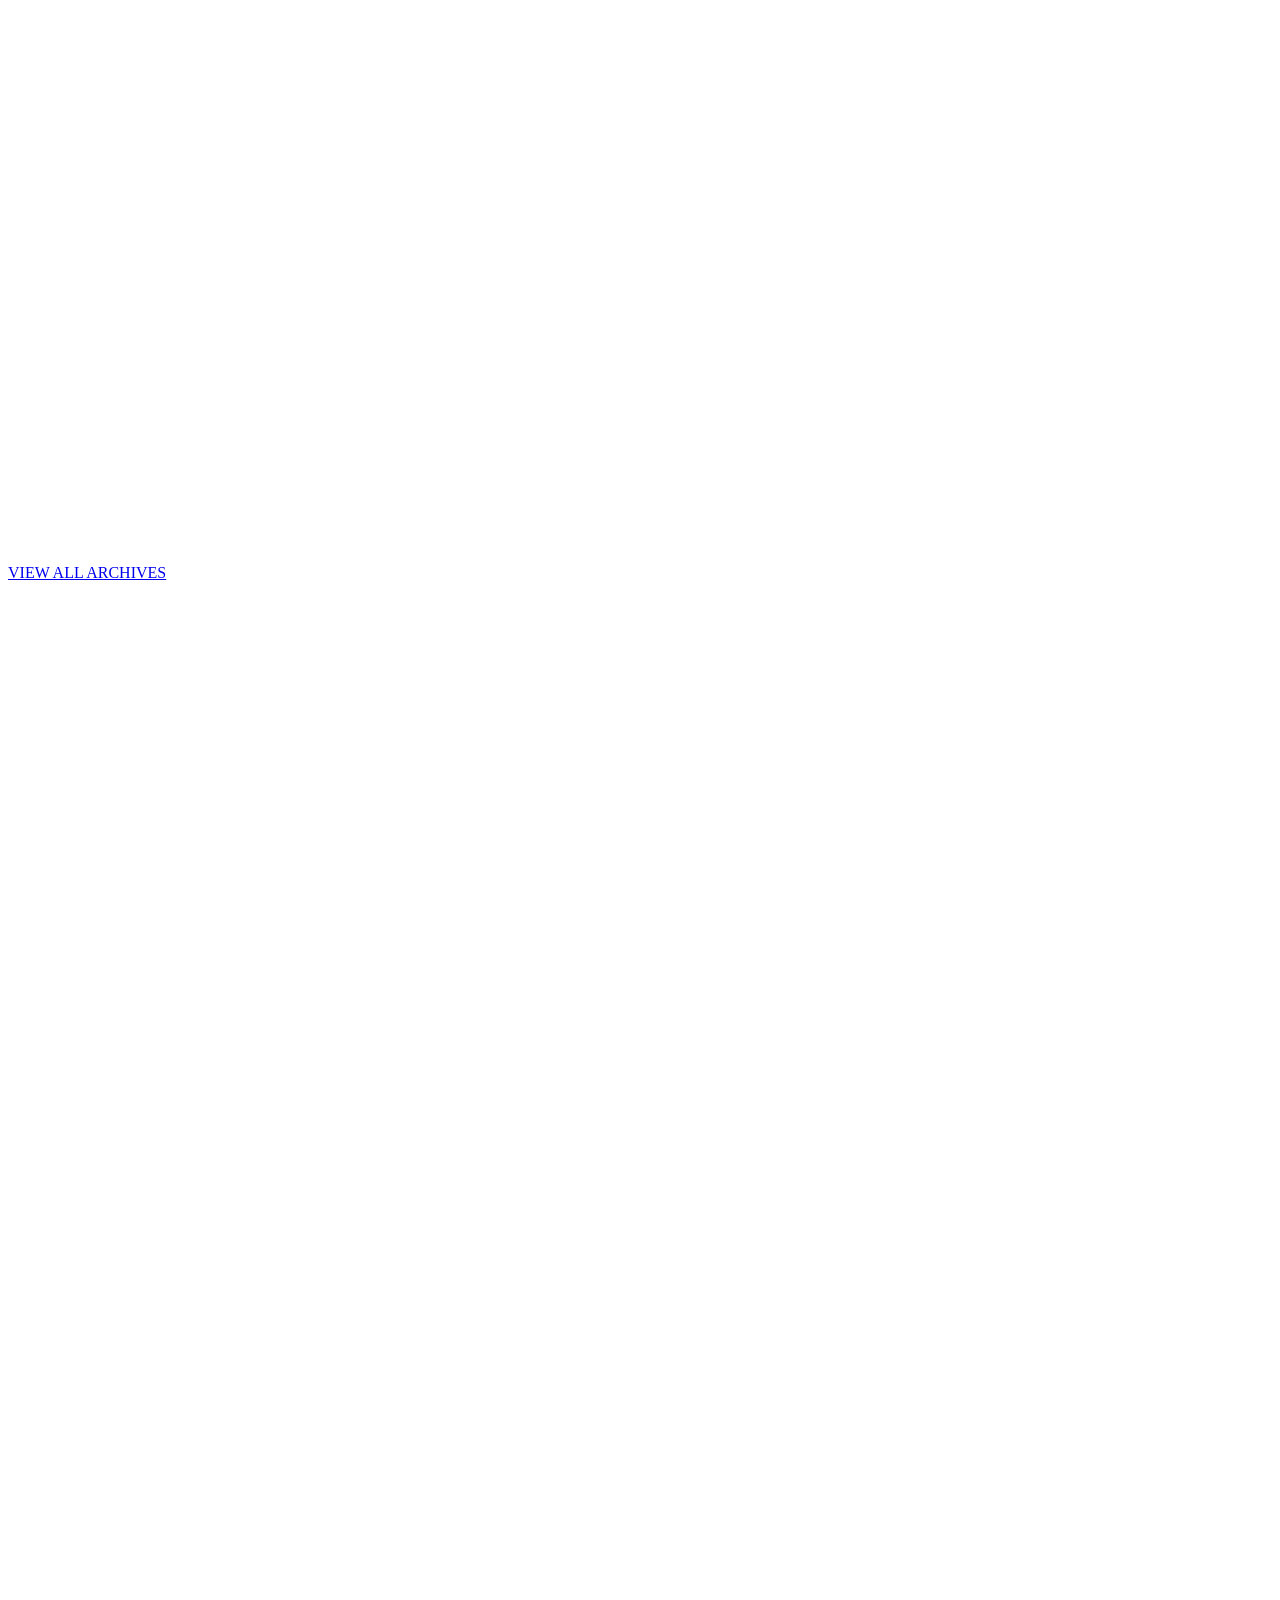
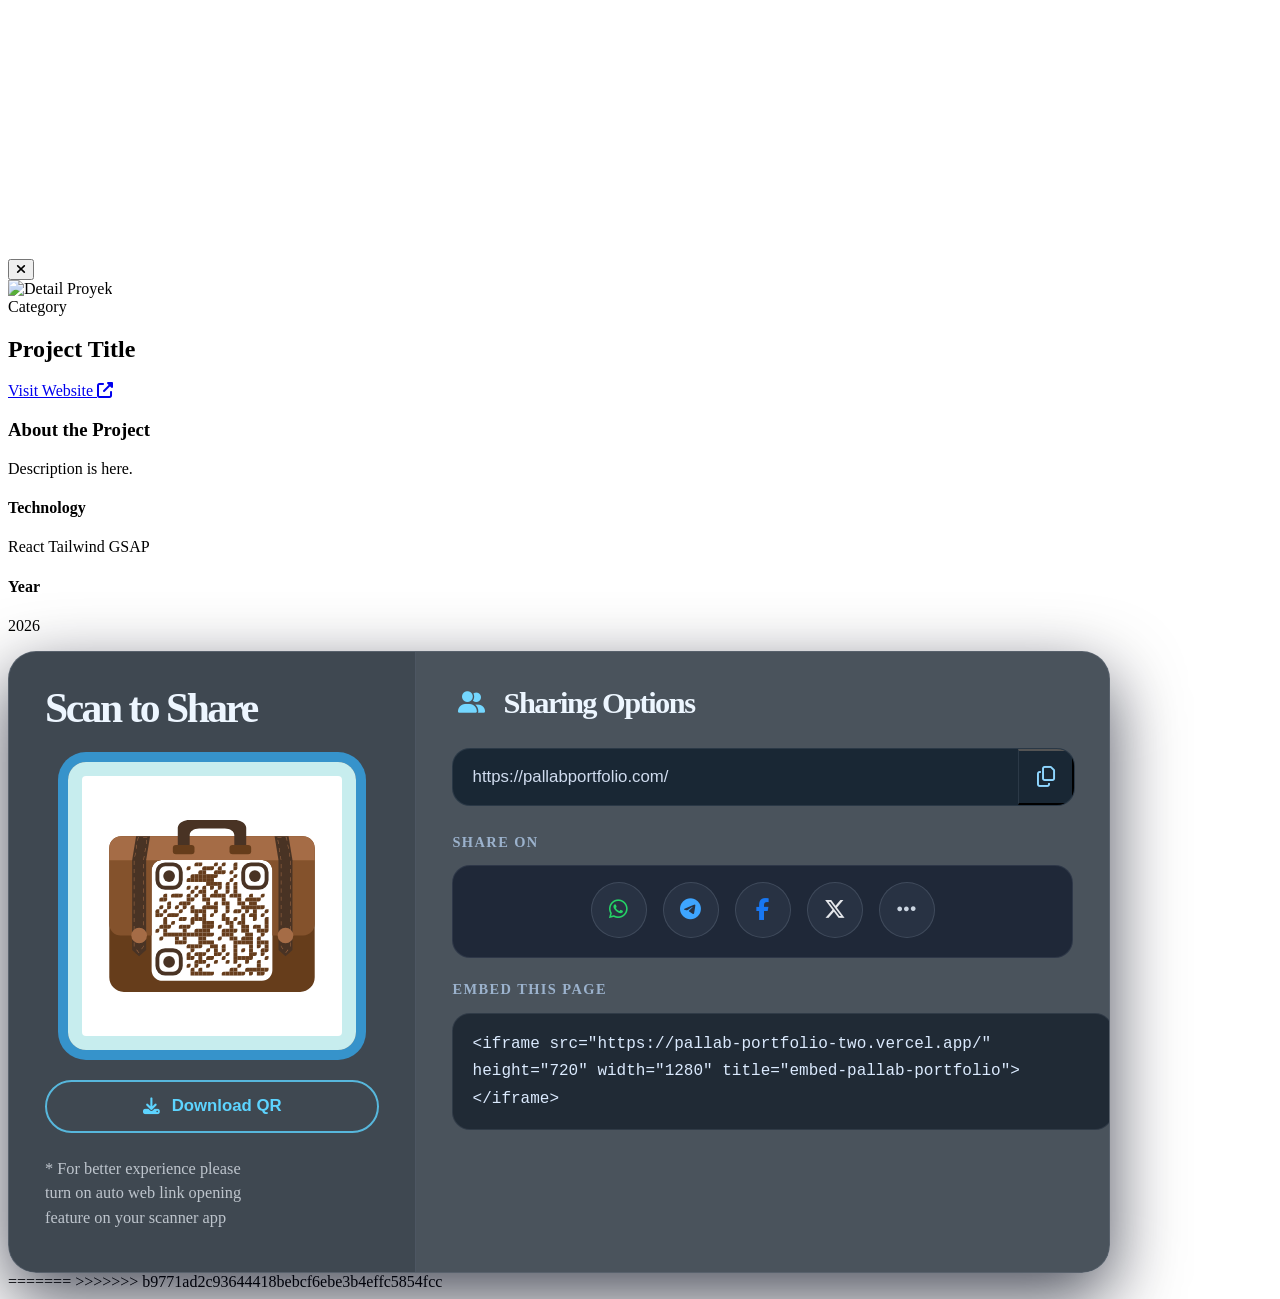
==== commit 0d89a18f: "Update portfolio website" ====
--- a/index.html
+++ b/index.html
@@ -362,6 +362,7 @@
         </div>
     </section>
 
+<<<<<<< HEAD
     <!-- Education Section -->
     <section id="education" class="section-spy py-24">
         <div class="container mx-auto px-6 max-w-5xl">
@@ -385,6 +386,8 @@
         </div>
     </section>
 
+=======
+>>>>>>> b9771ad2c93644418bebcf6ebe3b4effc5854fcc
     <!-- Selected Work -->
     <section id="work" class="section-spy py-24 relative z-10">
         <div class="container mx-auto px-6 max-w-6xl">
@@ -737,6 +740,9 @@
     </div>
 
     <a href="https://wa.me/919674154722" target="_blank" rel="noopener noreferrer" aria-label="Chat WhatsApp" class="fixed bottom-8 right-8 z-[60] w-16 h-16 bg-[#25D366] text-white rounded-full flex items-center justify-center shadow-[0_18px_40px_rgba(37,211,102,0.35)] hover:scale-110 transition-transform duration-300 hoverable magnetic-btn group border-4 border-white/20">
+
+    <a href="https://wa.me/919674154722" target="_blank" rel="noopener noreferrer" aria-label="Chat WhatsApp" class="fixed bottom-8 right-8 z-[60] w-14 h-14 bg-[#25D366] text-white rounded-full flex items-center justify-center shadow-2xl hover:scale-110 transition-transform duration-300 hoverable magnetic-btn group">
+
         <span class="absolute inline-flex h-full w-full rounded-full bg-[#25D366] opacity-30 animate-ping"></span>
         <i class="fab fa-whatsapp text-3xl leading-none z-10 group-hover:rotate-12 transition-transform"></i>
     </a>
@@ -744,6 +750,7 @@
     <button id="scrollToTopBtn" aria-label="Gulir ke Atas" class="fixed bottom-28 right-8 z-50 w-12 h-12 bg-white dark:bg-surface border border-slate-200 dark:border-white/20 rounded-full flex items-center justify-center text-slate-600 dark:text-white shadow-lg translate-y-20 opacity-0 transition-all duration-300 hover:border-primary hover:text-primary hover:-translate-y-1 hoverable focus:outline-none">
         <i class="fas fa-arrow-up"></i>
     </button>
+
 
     <div id="share-modal" class="fixed inset-0 z-[120] hidden">
         <div class="absolute inset-0 bg-slate-950/70 backdrop-blur-sm transition-opacity duration-300 opacity-0" id="share-modal-backdrop"></div>
@@ -818,6 +825,9 @@
             <i class="fas fa-xmark"></i>
         </button>
     </div>
+=======
+    
+>>>>>>> b9771ad2c93644418bebcf6ebe3b4effc5854fcc
 
     <script src="script.js"></script>
 </body>
--- a/styles.css
+++ b/styles.css
@@ -63,6 +63,7 @@
 .dark .filter-btn.active {
     color: white;
 }
+
 
 .share-panel {
     width: min(100%, 1100px);
@@ -417,6 +418,8 @@
     transform: translateY(0) !important;
 }
 
+=======
+>>>>>>> b9771ad2c93644418bebcf6ebe3b4effc5854fcc
 /* Spotlight & Hover Effects */
 .spotlight-card {
     position: relative;
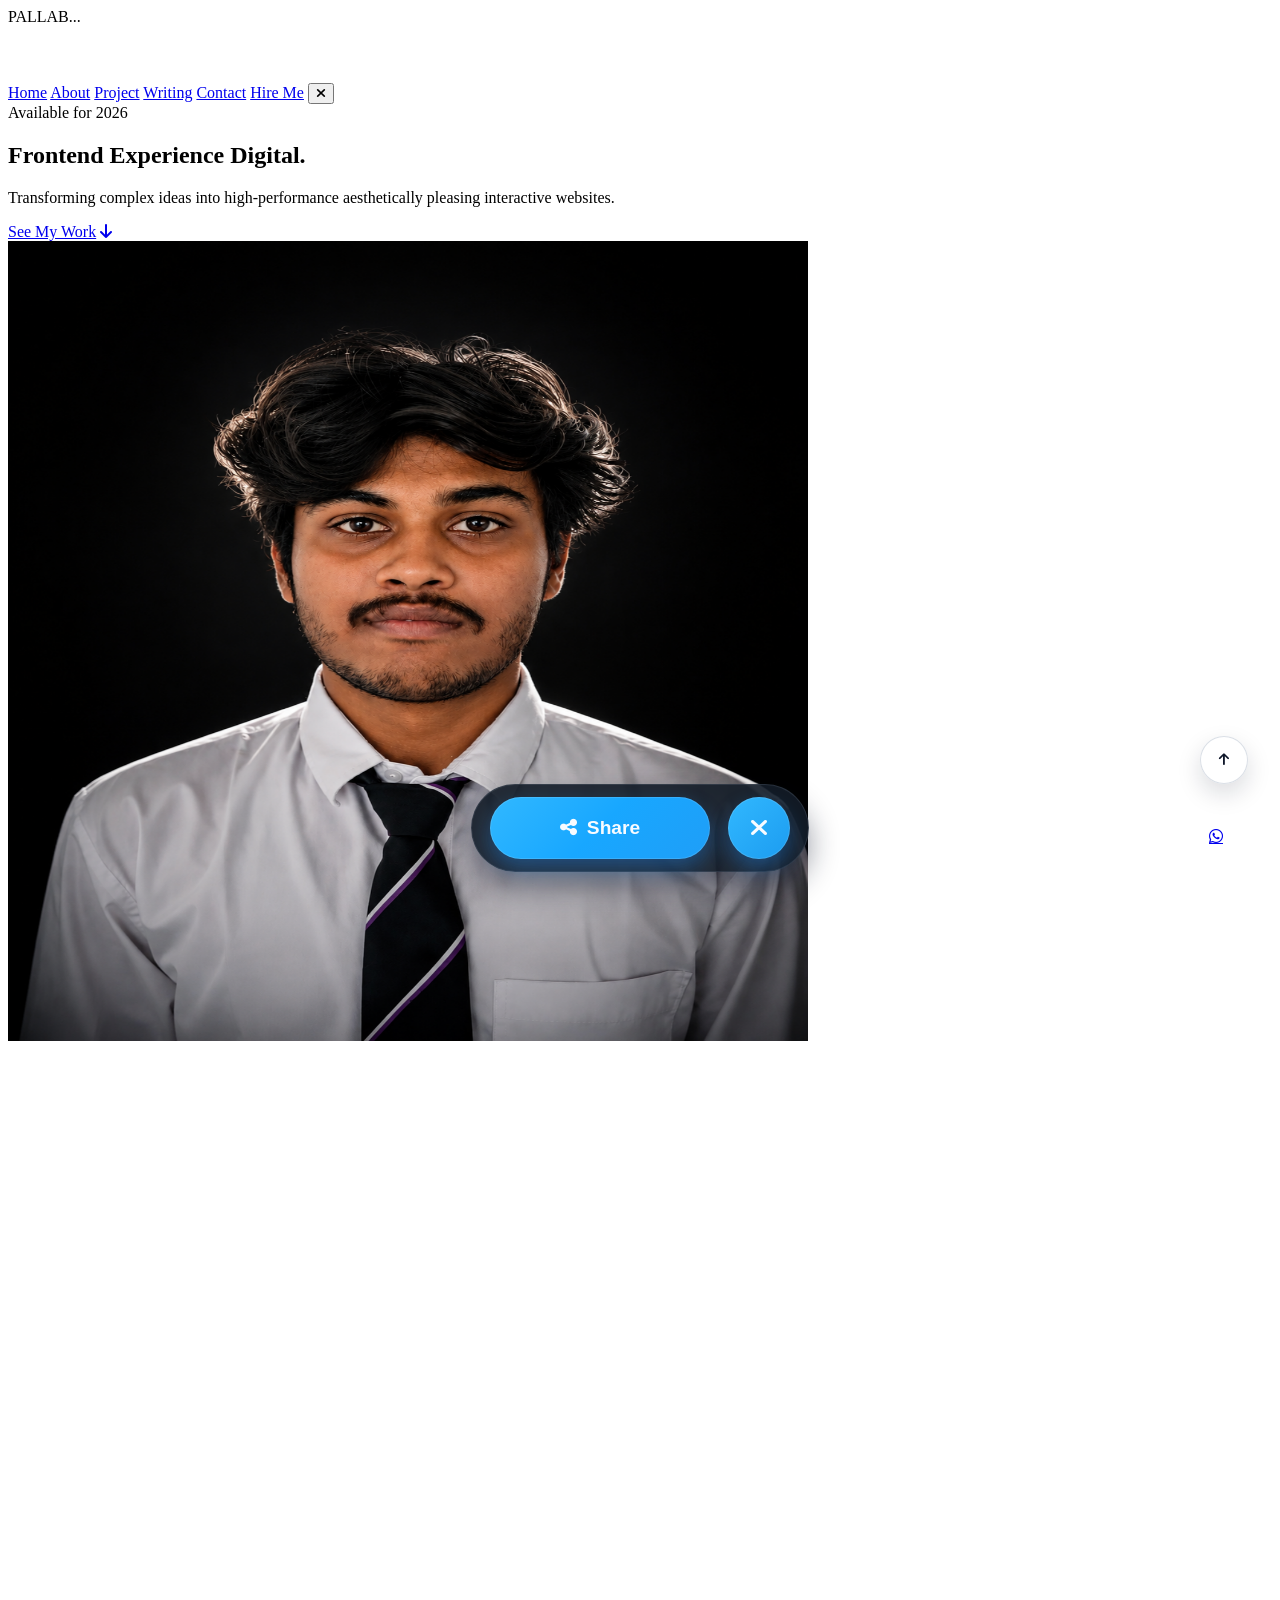
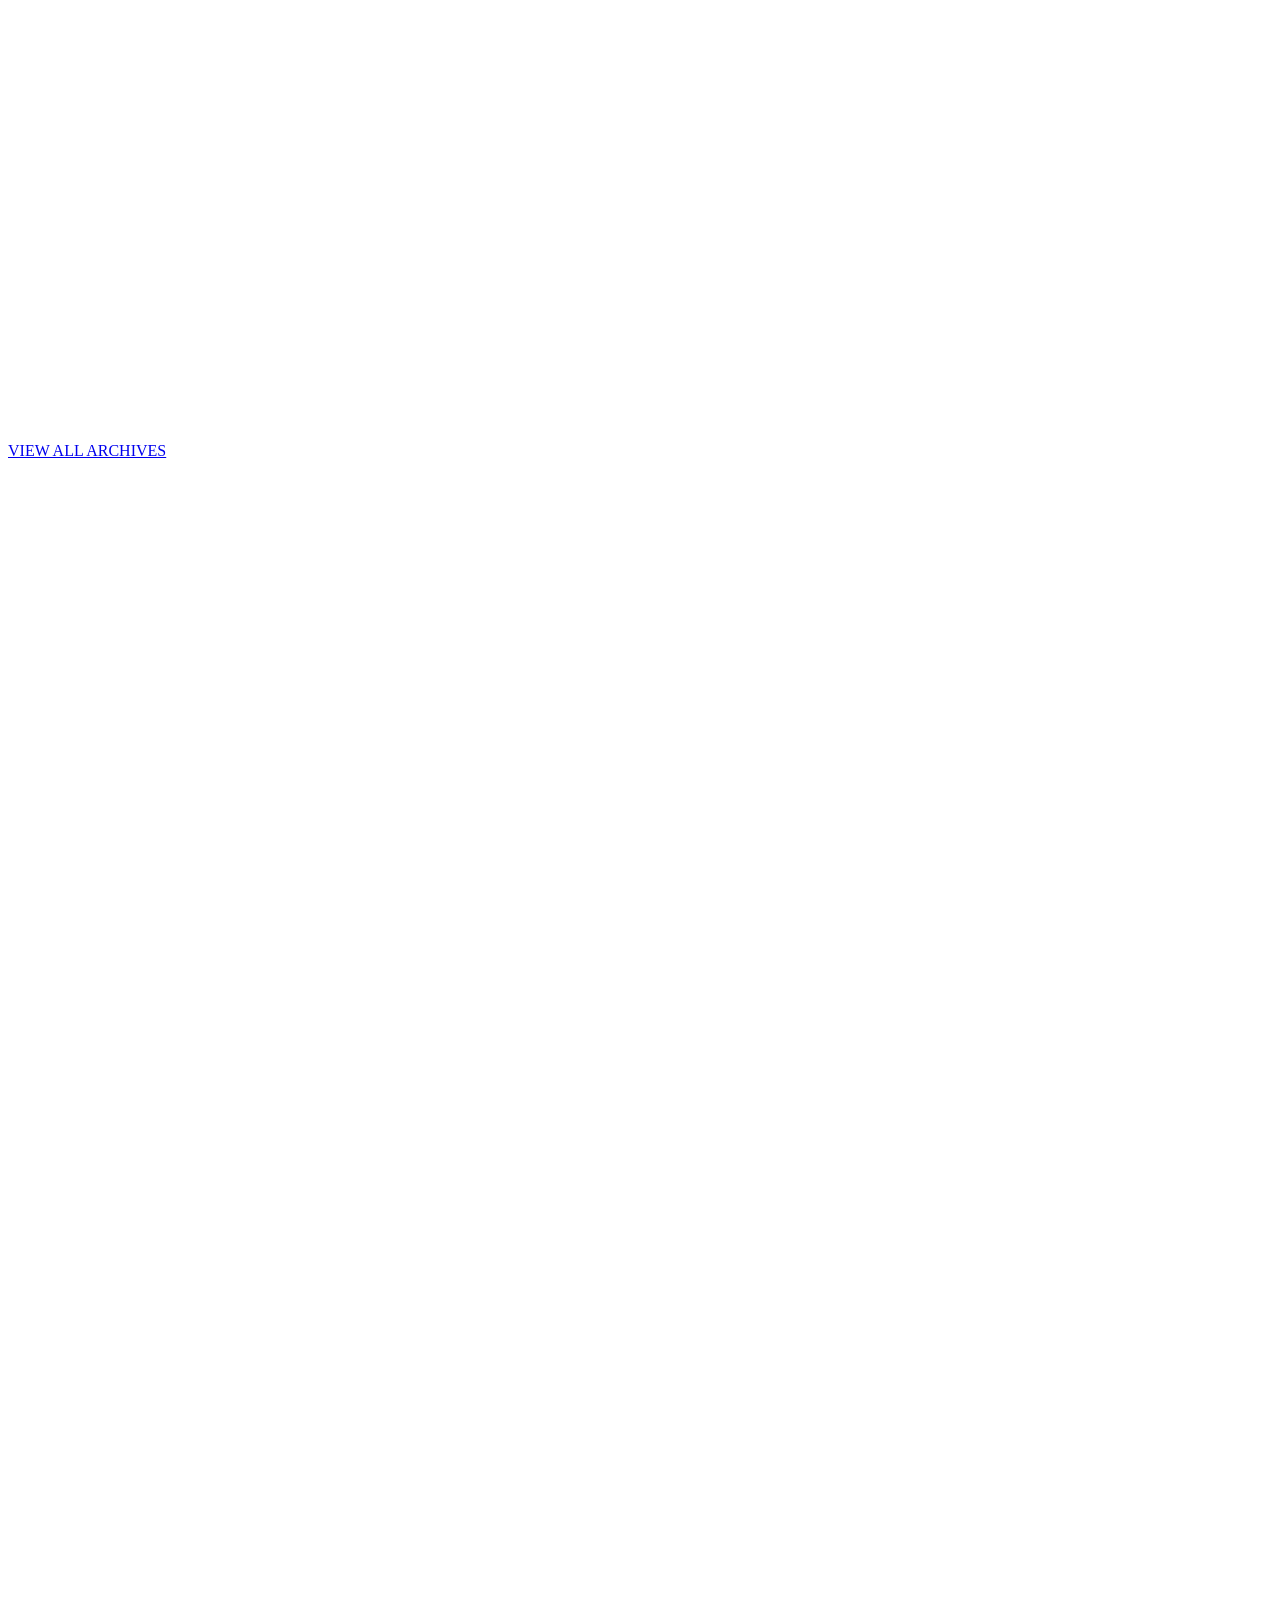
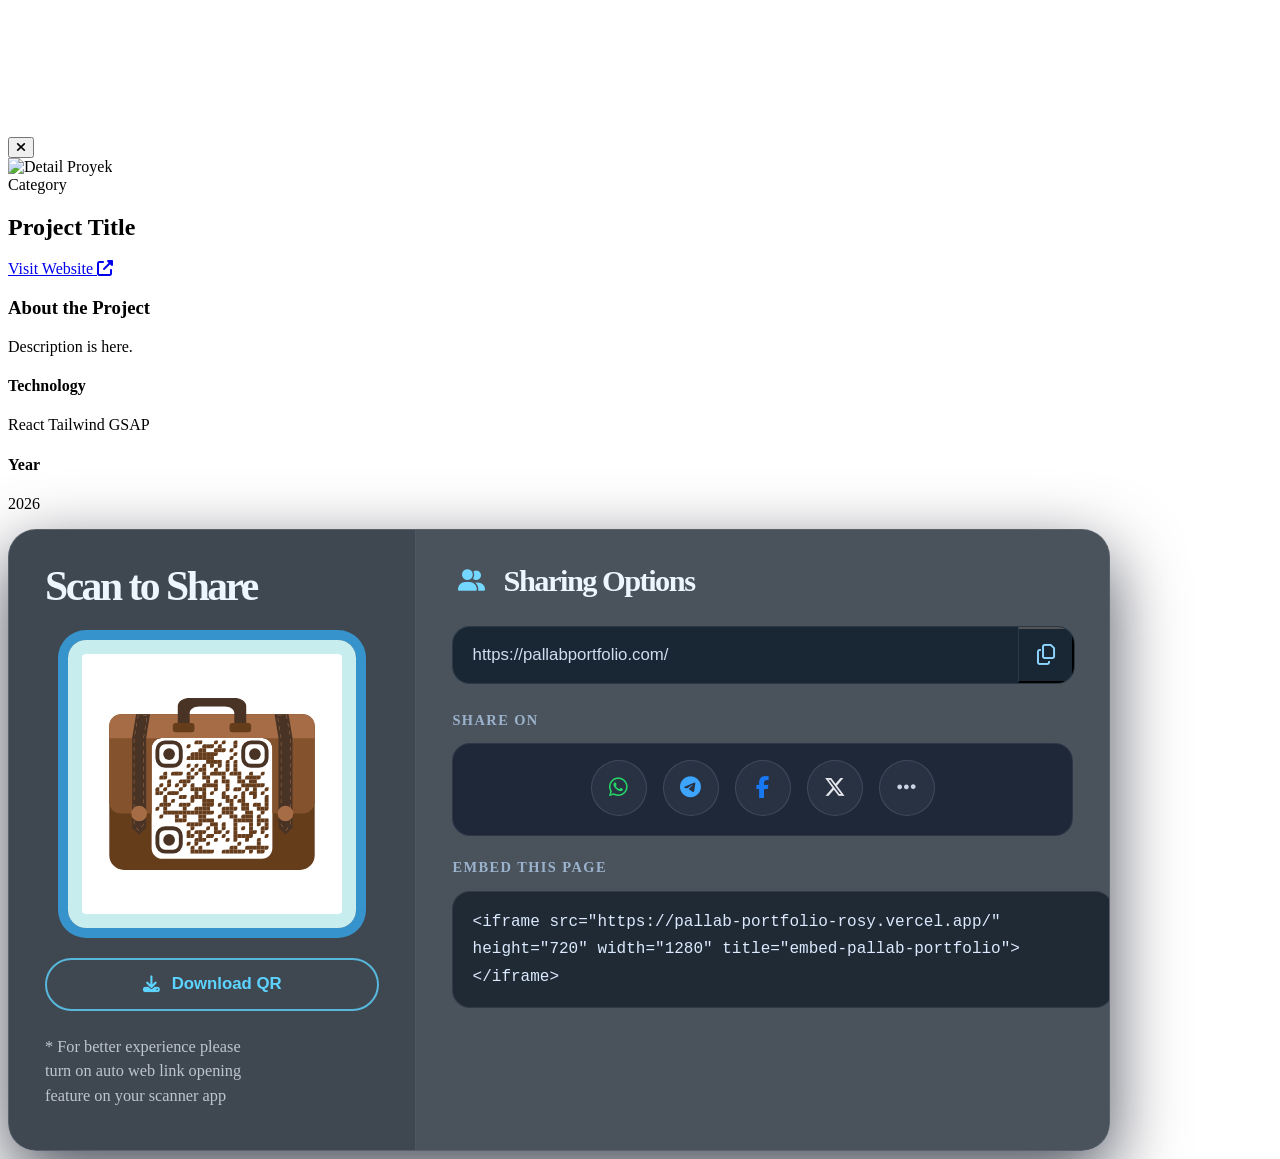
==== commit 386412cb: "Fix HTML structure and update QR code links" ====
--- a/index.html
+++ b/index.html
@@ -146,24 +146,21 @@
 
                     <!-- Masked Text Reveal Animation -->
 <h1 class="font-display text-5xl md:text-7xl lg:text-[6rem] font-bold leading-[1.1] md:leading-[0.9] tracking-tight mb-6 text-slate-900 dark:text-white">
-    <!-- Baris 1: Muncul biasa dengan masking -->
-    <div class="hero-heading-line overflow-hidden">
+    <span class="hero-heading-line block overflow-hidden">
         <span class="block">Frontend</span>
-    </div>
-    
-    <!-- Baris 2: Efek Gradasi Bergerak + Masking -->
-    <div class="hero-heading-line overflow-hidden pb-2">
+    </span>
+
+    <span class="hero-heading-line block overflow-hidden pb-2">
         <span class="block text-transparent bg-clip-text bg-gradient-to-r from-primary via-purple-500 to-secondary animate-gradient-x bg-[length:200%_auto]">Experience</span>
-    </div>
-    
-    <!-- Baris 3: Muncul biasa dengan masking -->
-    <div class="hero-heading-line overflow-hidden">
+    </span>
+
+    <span class="hero-heading-line block overflow-hidden">
         <span class="block">Digital.</span>
-    </div>
+    </span>
 </h1>
 
                     <p class="hero-description text-lg text-slate-600 dark:text-slate-400 max-w-md mx-auto lg:mx-0 mb-10 leading-relaxed">
-                        Transforming complex ideas into high-performance <span class="text-slate-900 dark:text-white font-semibold">aesthetically pleasing</span>interactive websites.
+                        Transforming complex ideas into high-performance <span class="text-slate-900 dark:text-white font-semibold">aesthetically pleasing</span> interactive websites.
                     </p>
 
                     <div class="hero-buttons flex flex-col sm:flex-row gap-4 justify-center lg:justify-start">
@@ -362,7 +359,6 @@
         </div>
     </section>
 
-<<<<<<< HEAD
     <!-- Education Section -->
     <section id="education" class="section-spy py-24">
         <div class="container mx-auto px-6 max-w-5xl">
@@ -386,8 +382,6 @@
         </div>
     </section>
 
-=======
->>>>>>> b9771ad2c93644418bebcf6ebe3b4effc5854fcc
     <!-- Selected Work -->
     <section id="work" class="section-spy py-24 relative z-10">
         <div class="container mx-auto px-6 max-w-6xl">
@@ -765,7 +759,7 @@
                             alt="PALLAB QR code"
                             width="260"
                             height="260"
-                            onerror="this.onerror=null; this.src='https://api.qrserver.com/v1/create-qr-code/?size=300x300&data=https%3A%2F%2Fpallab-portfolio-two.vercel.app%2F';"
+                            onerror="this.onerror=null; this.src='https://api.qrserver.com/v1/create-qr-code/?size=300x300&data=https%3A%2F%2Fpallab-portfolio-rosy.vercel.app%2F';"
                         />
                     </div>
                     <button id="download-qr" type="button" class="share-download-btn">
@@ -809,7 +803,7 @@
 
                     <div class="share-section-title">EMBED THIS PAGE</div>
                     <div class="share-embed-box">
-                        <code>&lt;iframe src="https://pallab-portfolio-two.vercel.app/" height="720" width="1280" title="embed-pallab-portfolio"&gt;&lt;/iframe&gt;</code>
+                        <code>&lt;iframe src="https://pallab-portfolio-rosy.vercel.app/" height="720" width="1280" title="embed-pallab-portfolio"&gt;&lt;/iframe&gt;</code>
                     </div>
                 </div>
             </div>
@@ -825,9 +819,7 @@
             <i class="fas fa-xmark"></i>
         </button>
     </div>
-=======
-    
->>>>>>> b9771ad2c93644418bebcf6ebe3b4effc5854fcc
+
 
     <script src="script.js"></script>
 </body>
